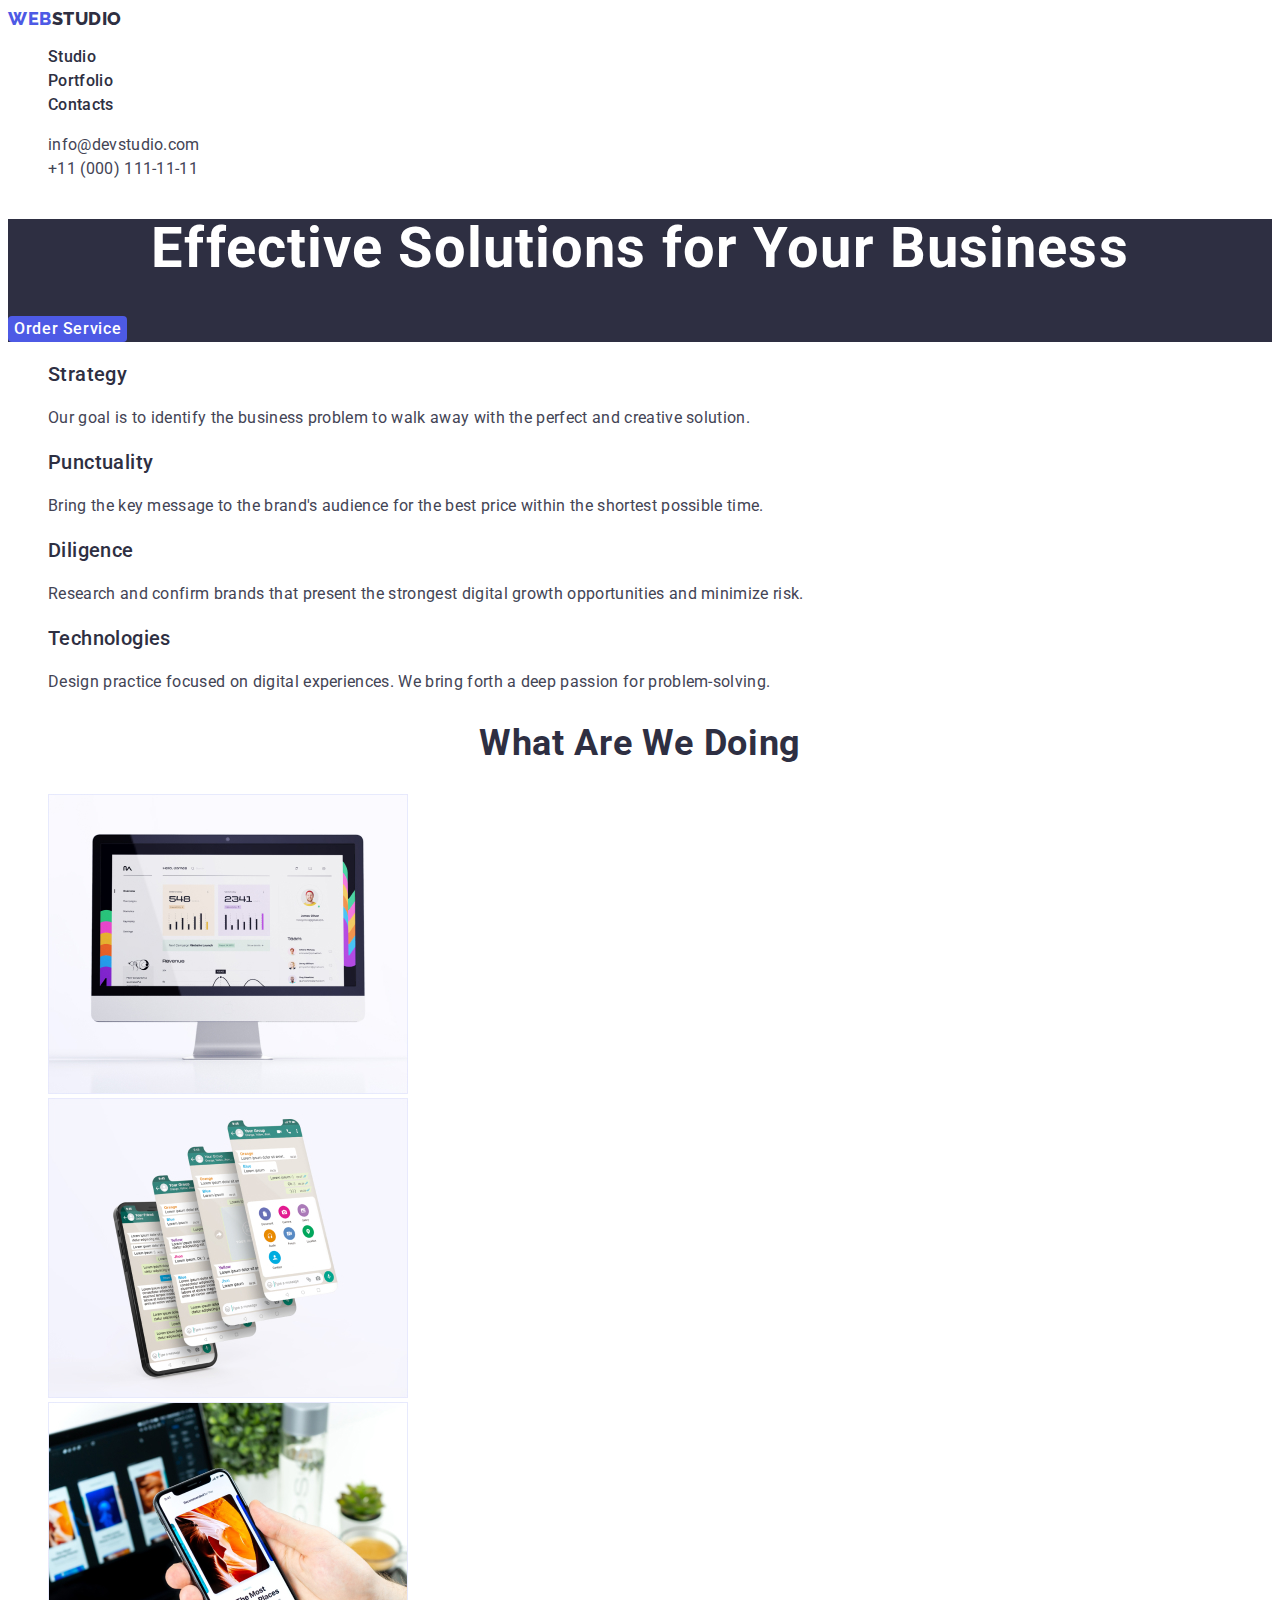
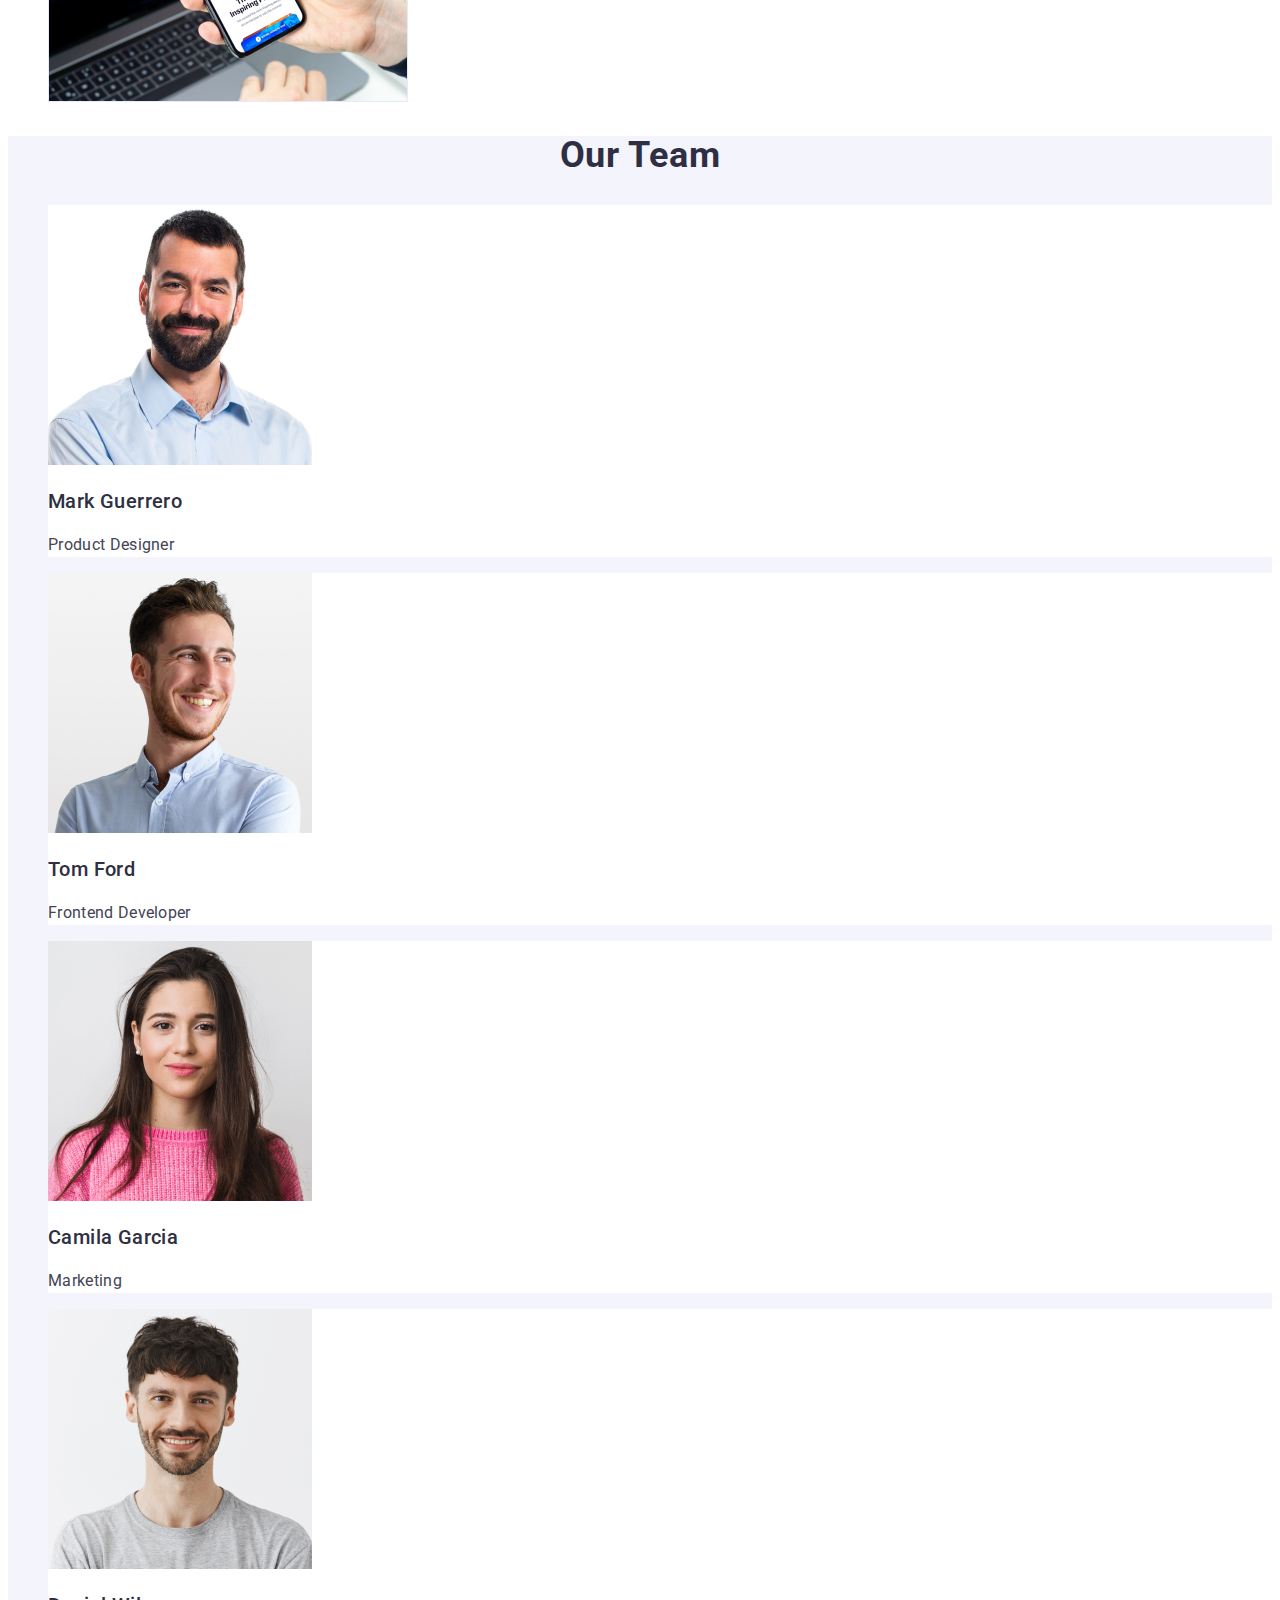
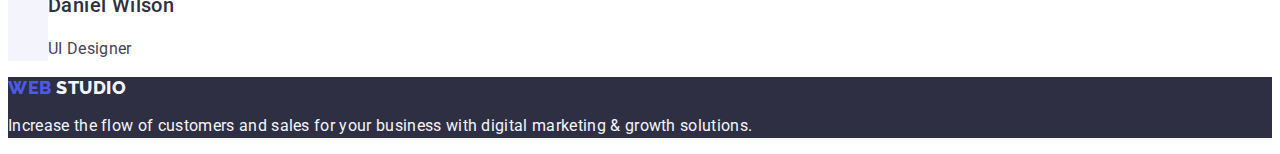
==== index.html @ 537b1a08 "Переніс файли з ДЗ2" ====
<!DOCTYPE html>
<html lang="en">
  <head>
    <meta charset="UTF-8" />
    <meta http-equiv="X-UA-Compatible" content="IE=edge" />
    <meta name="viewport" content="width=device-width, initial-scale=1.0" />
    <link rel="preconnect" href="https://fonts.googleapis.com" />
    <link rel="preconnect" href="https://fonts.gstatic.com" crossorigin />
    <link
      href="https://fonts.googleapis.com/css2?family=Raleway:wght@800&family=Roboto:wght@400;500;700&display=swap"
      rel="stylesheet"
    />
    <title>WebStudio</title>
    <link rel="stylesheet" href="./css/style.css" />
  </head>
  <body>
    <header>
      <!-- Logo -->

      <nav>
        <a class="logo link" href="./index.html"
          >Web<span class="logo-title">Studio</span></a
        >
        <!-- Menu navigation -->
        <ul class="site-nav list">
          <li><a class="link but" href="./index.html">Studio</a></li>
          <li><a class="link but" href="./portfolio.html">Portfolio</a></li>
          <li><a class="link but" href="">Contacts</a></li>
        </ul>
      </nav>
      <!-- Contacts -->
      <address class="add">
        <ul class="list">
          <li>
            <a class="link contact" href="mailto:info@devstudio.com"
              >info@devstudio.com</a
            >
          </li>
          <li>
            <a class="link contact" href="tel:+110001111111"
              >+11 (000) 111-11-11</a
            >
          </li>
        </ul>
      </address>
    </header>
    <!-- Main Content -->
    <main>
      <section class="hero">
        <h1 class="hero-title">Effective Solutions for Your Business</h1>
        <button type="button" class="button">Order Service</button>
      </section>
      <section class="section">
        <h2 hidden class="section-title">Our qualities</h2>
        <ul class="list">
          <li>
            <h3 class="section-qualities">Strategy</h3>
            <p class="section-text">
              Our goal is to identify the business problem to walk away with the
              perfect and creative solution.
            </p>
          </li>
          <li>
            <h3 class="section-qualities">Punctuality</h3>
            <p class="section-text">
              Bring the key message to the brand's audience for the best price
              within the shortest possible time.
            </p>
          </li>
          <li>
            <h3 class="section-qualities">Diligence</h3>
            <p class="section-text">
              Research and confirm brands that present the strongest digital
              growth opportunities and minimize risk.
            </p>
          </li>
          <li>
            <h3 class="section-qualities">Technologies</h3>
            <p class="section-text">
              Design practice focused on digital experiences. We bring forth a
              deep passion for problem-solving.
            </p>
          </li>
        </ul>
      </section>
      <!-- What are we doing -->
      <section class="section">
        <h2 class="section-title transform">What are we doing</h2>
        <ul class="list">
          <li>
            <img
              src="./images/work1.jpg"
              alt="program for use on a computer"
              width="360"
            />
          </li>
          <li>
            <img
              src="./images/work2.jpg"
              alt="application for use on the phone"
              width="360"
            />
          </li>
          <li>
            <img
              src="./images/work3.jpg"
              alt="program for use on a laptop"
              width="360"
            />
          </li>
        </ul>
      </section>
      <!-- Our Team -->
      <section class="section team">
        <h2 class="section-title transform">Our Team</h2>
        <ul class="list">
          <li class="list-team">
            <img src="./images/employees1.jpg" alt="employees" width="264" />
            <h3 class="section-name">Mark Guerrero</h3>
            <p class="section-text">Product Designer</p>
          </li>
          <li class="list-team">
            <img src="./images/employees2.jpg" alt="employees" width="264" />
            <h3 class="section-name">Tom Ford</h3>
            <p class="section-text">Frontend Developer</p>
          </li>
          <li class="list-team">
            <img src="./images/employees3.jpg" alt="employees" width="264" />
            <h3 class="section-name">Camila Garcia</h3>
            <p class="section-text">Marketing</p>
          </li>
          <li class="list-team">
            <img src="./images/employees4.jpg" alt="employees" width="264" />
            <h3 class="section-name">Daniel Wilson</h3>
            <p class="section-text">UI Designer</p>
          </li>
        </ul>
      </section>
    </main>
    <footer class="footer">
      <a class="logo link" href="./index.html"
        >Web
        <span class="logo-cloud">Studio</span>
      </a>
      <p class="footer-text">
        Increase the flow of customers and sales for your business with digital
        marketing & growth solutions.
      </p>
    </footer>
  </body>
</html>
---- css/style.css ----
/* Color */
:root {
  --main-background-color: #ffffff;
  --footer-beckgrond-color: #2e2f42;
  --text-footer-section-color: #f4f4fd;
  --hover-focus-color: #404bbf;
  --title-color: #2e2f42;
  --text-color: #434455;
  --hairlines-button-color: #e7e9fc;
  --blue-text-color: #4d5ae5;
}

/* font-family: 'Raleway', sans-serif;
font-family: 'Roboto', sans-serif; */
body {
  font-family: "Roboto", sans-serif;

  color: var(--text-color);
  background-color: var(--main-background-color);
  font-size: 16px;
  letter-spacing: 0.02em;
}
/* Logo */
.logo {
  font-family: "Raleway", sans-serif;
  text-transform: uppercase;
  color: var(--blue-text-color);
  font-weight: 800;
  font-size: 18px;
  line-height: 1.17;
  letter-spacing: 0.03em;
}
.logo-title {
  color: var(--title-color);
}

.link {
  text-decoration: none;
}

.list {
  list-style: none;
}
/* Menu navigation */
.site-nav .link {
  color: var(--title-color);
  text-decoration: none;

  font-weight: 500;
  font-size: 16px;
  line-height: 1.5;
}
.site-nav .link:hover,
.site-nav .link:focus {
  color: var(--hover-focus-color);
}
.but {
  color: var(--title-color);
}
/* .site-nav.list .link.but {
  color: var(--hover-focus-color);
} */
/* Contacts */
.add {
  font-style: normal;
}
.contact {
  color: var(--text-color);
  text-decoration: none;
  line-height: 1.5;
}
.list .contact:hover,
.list .contact:focus {
  color: var(--hover-focus-color);
}
/* hero section */
.hero {
  background-color: var(--footer-beckgrond-color);
}
.hero-title {
  color: var(--main-background-color);

  font-size: 56px;
  line-height: 1.07;
  text-align: center;
  letter-spacing: 0.02em;
}

.section.team {
  background-color: var(--text-footer-section-color);
}
.section-title {
  color: var(--title-color);

  font-size: 36px;
  line-height: 1.11;
  text-align: center;
  letter-spacing: 0.02em;
}
.list-team {
  background-color: var(--main-background-color);
}

.section-qualities,
.section-name {
  color: var(--title-color);

  font-weight: 500;
  font-size: 20px;
  line-height: 1.2;
  letter-spacing: 0.02em;
}

.section-text {
  color: var(--text-color);
  font-weight: 400;
  line-height: 1.5;
}

.transform {
  text-transform: capitalize;
}
/* button */
.button {
  color: var(--main-background-color);
  background-color: var(--blue-text-color);
  border: none;
  border-radius: 4px;
  cursor: pointer;

  font-family: inherit;
  font-weight: 500;
  font-size: 16px;
  line-height: 1.5;
  letter-spacing: 0.04em;
}
.hero .button:hover,
.hero .button:focus {
  background-color: var(--hover-focus-color);
}
.footer {
  background-color: var(--footer-beckgrond-color);
}
.footer-text {
  color: var(--text-footer-section-color);
  font-weight: 400;
  font-size: 16px;
  line-height: 1.5;
}
.logo-cloud {
  color: var(--text-footer-section-color);
}
/* Стилі Portfolio */
.section .work-button {
  color: var(--blue-text-color);
  background-color: var(--text-footer-section-color);
  border: 1px solid var(--hairlines-button-color);
  border-radius: 4px;
  cursor: pointer;

  font-family: inherit;
  font-weight: 500;
  font-size: 16px;
  line-height: 1.5;
  letter-spacing: 0.04em;
}

.section .work-button:hover,
.section .work-button:focus {
  color: var(--main-background-color);
  background-color: var(--hover-focus-color);
}
.work-title {
  color: var(--title-color);
  letter-spacing: 0.02em;
  font-weight: 500;
  font-size: 20px;
  line-height: 1.2;
}
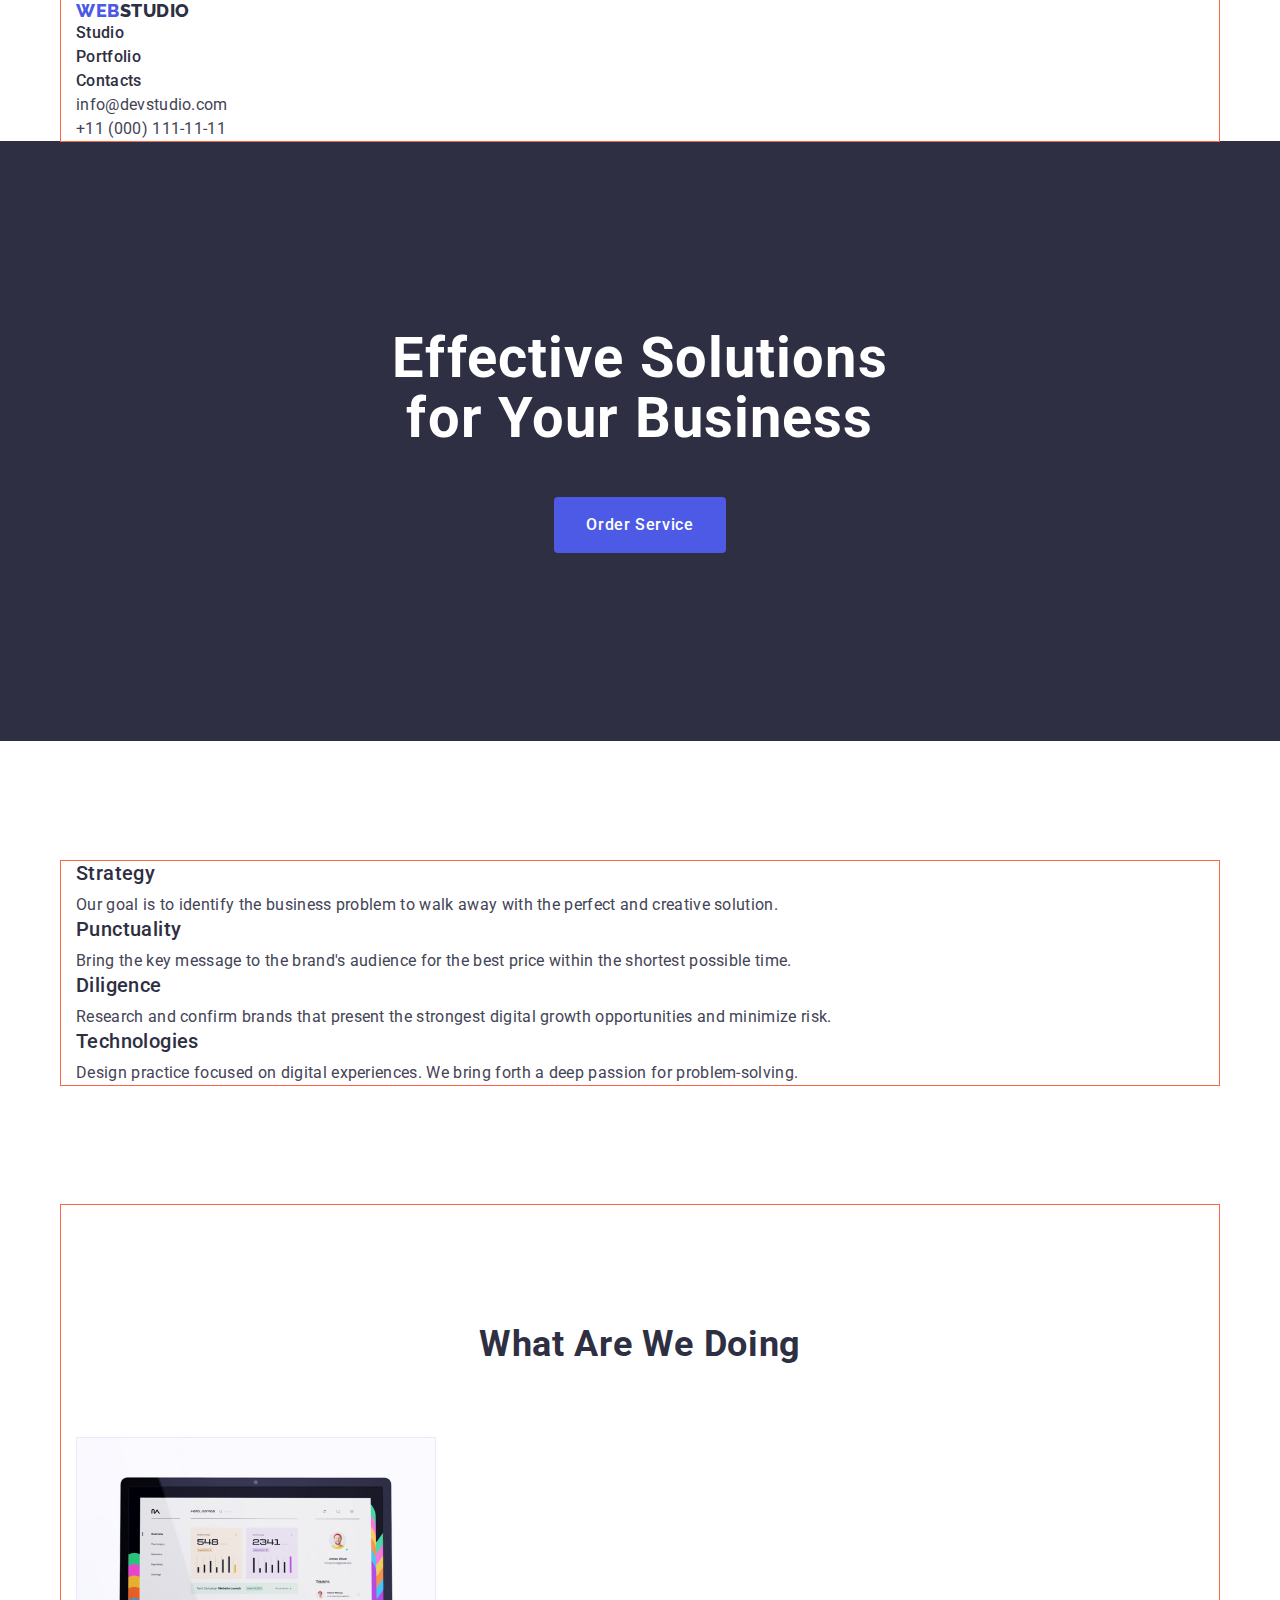
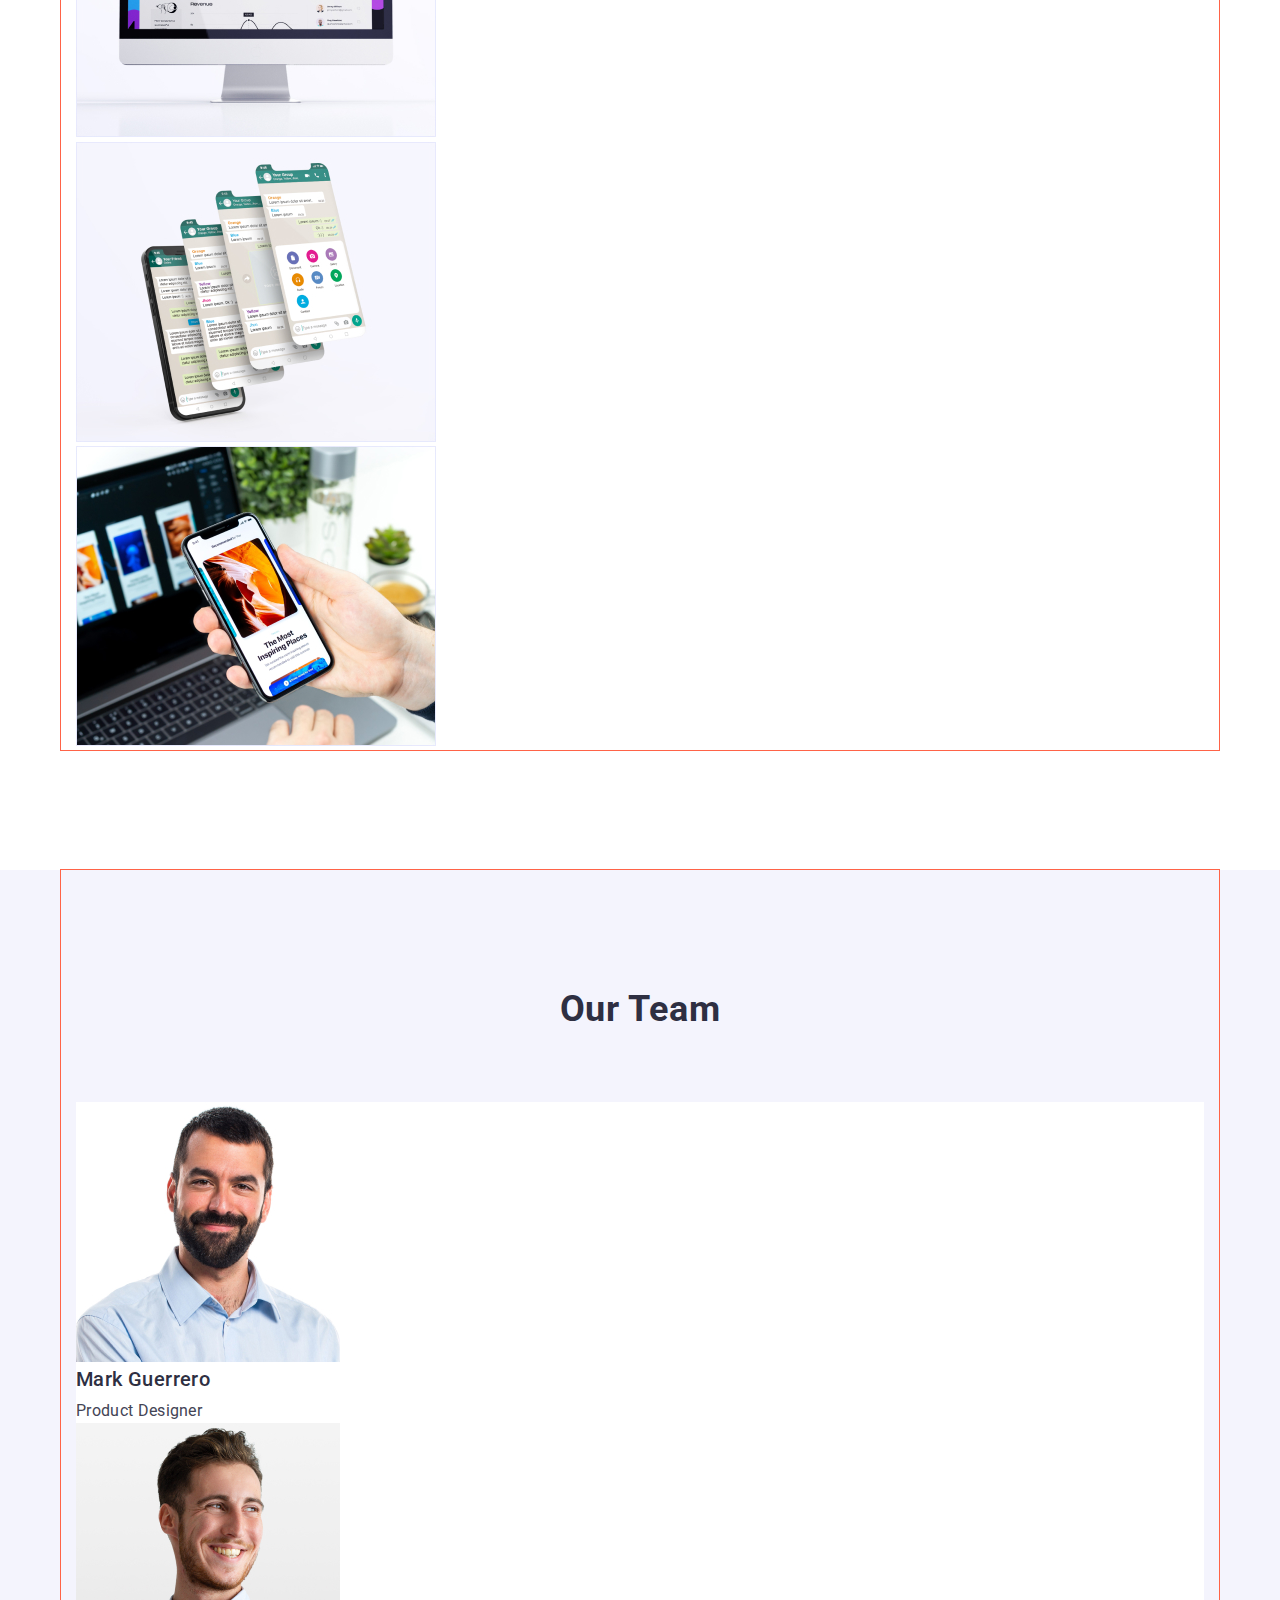
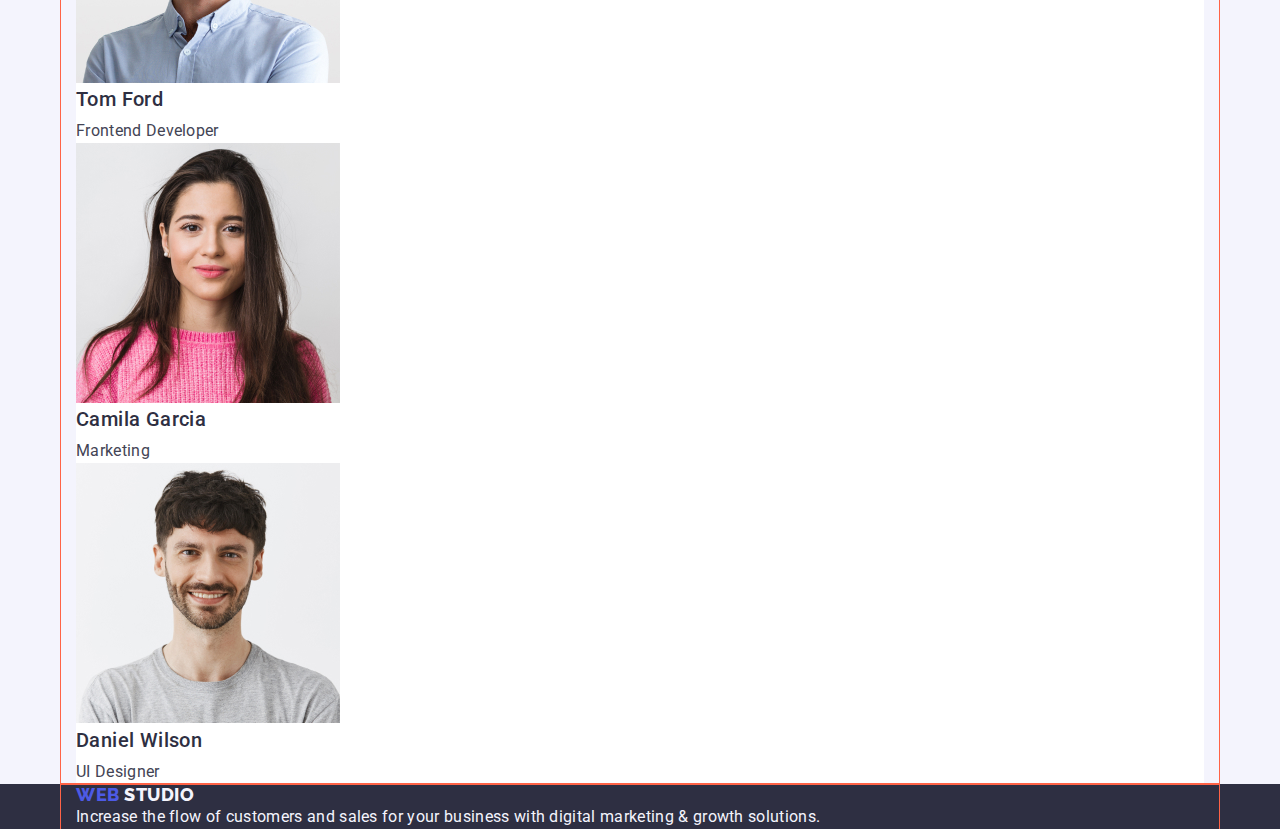
==== commit 41fd9863: "Центрував контент секцій і додав вертикальні відступи" ====
--- a/index.html
+++ b/index.html
@@ -4,45 +4,50 @@
     <meta charset="UTF-8" />
     <meta http-equiv="X-UA-Compatible" content="IE=edge" />
     <meta name="viewport" content="width=device-width, initial-scale=1.0" />
+    <title>WebStudio</title>
     <link rel="preconnect" href="https://fonts.googleapis.com" />
     <link rel="preconnect" href="https://fonts.gstatic.com" crossorigin />
     <link
       href="https://fonts.googleapis.com/css2?family=Raleway:wght@800&family=Roboto:wght@400;500;700&display=swap"
       rel="stylesheet"
     />
-    <title>WebStudio</title>
+    <link
+      rel="stylesheet"
+      href="https://cdnjs.cloudflare.com/ajax/libs/modern-normalize/1.1.0/modern-normalize.min.css"
+    />
     <link rel="stylesheet" href="./css/style.css" />
   </head>
   <body>
-    <header>
+    <header class="page-header">
       <!-- Logo -->
-
-      <nav>
-        <a class="logo link" href="./index.html"
-          >Web<span class="logo-title">Studio</span></a
-        >
-        <!-- Menu navigation -->
-        <ul class="site-nav list">
-          <li><a class="link but" href="./index.html">Studio</a></li>
-          <li><a class="link but" href="./portfolio.html">Portfolio</a></li>
-          <li><a class="link but" href="">Contacts</a></li>
-        </ul>
-      </nav>
-      <!-- Contacts -->
-      <address class="add">
-        <ul class="list">
-          <li>
-            <a class="link contact" href="mailto:info@devstudio.com"
-              >info@devstudio.com</a
-            >
-          </li>
-          <li>
-            <a class="link contact" href="tel:+110001111111"
-              >+11 (000) 111-11-11</a
-            >
-          </li>
-        </ul>
-      </address>
+      <div class="container">
+        <nav>
+          <a class="logo link" href="./index.html"
+            >Web<span class="logo-title">Studio</span></a
+          >
+          <!-- Menu navigation -->
+          <ul class="site-nav list">
+            <li><a class="link but" href="./index.html">Studio</a></li>
+            <li><a class="link but" href="./portfolio.html">Portfolio</a></li>
+            <li><a class="link but" href="">Contacts</a></li>
+          </ul>
+        </nav>
+        <!-- Contacts -->
+        <address class="add">
+          <ul class="list">
+            <li>
+              <a class="link contact" href="mailto:info@devstudio.com"
+                >info@devstudio.com</a
+              >
+            </li>
+            <li>
+              <a class="link contact" href="tel:+110001111111"
+                >+11 (000) 111-11-11</a
+              >
+            </li>
+          </ul>
+        </address>
+      </div>
     </header>
     <!-- Main Content -->
     <main>
@@ -50,102 +55,113 @@
         <h1 class="hero-title">Effective Solutions for Your Business</h1>
         <button type="button" class="button">Order Service</button>
       </section>
-      <section class="section">
-        <h2 hidden class="section-title">Our qualities</h2>
-        <ul class="list">
-          <li>
-            <h3 class="section-qualities">Strategy</h3>
-            <p class="section-text">
-              Our goal is to identify the business problem to walk away with the
-              perfect and creative solution.
-            </p>
-          </li>
-          <li>
-            <h3 class="section-qualities">Punctuality</h3>
-            <p class="section-text">
-              Bring the key message to the brand's audience for the best price
-              within the shortest possible time.
-            </p>
-          </li>
-          <li>
-            <h3 class="section-qualities">Diligence</h3>
-            <p class="section-text">
-              Research and confirm brands that present the strongest digital
-              growth opportunities and minimize risk.
-            </p>
-          </li>
-          <li>
-            <h3 class="section-qualities">Technologies</h3>
-            <p class="section-text">
-              Design practice focused on digital experiences. We bring forth a
-              deep passion for problem-solving.
-            </p>
-          </li>
-        </ul>
+
+      <!-- Our qualities -->
+      <section class="section qua">
+        <div class="container">
+          <h2 hidden class="section-title">Our qualities</h2>
+          <ul class="list">
+            <li>
+              <h3 class="section-qualities">Strategy</h3>
+              <p class="section-text">
+                Our goal is to identify the business problem to walk away with
+                the perfect and creative solution.
+              </p>
+            </li>
+            <li>
+              <h3 class="section-qualities">Punctuality</h3>
+              <p class="section-text">
+                Bring the key message to the brand's audience for the best price
+                within the shortest possible time.
+              </p>
+            </li>
+            <li>
+              <h3 class="section-qualities">Diligence</h3>
+              <p class="section-text">
+                Research and confirm brands that present the strongest digital
+                growth opportunities and minimize risk.
+              </p>
+            </li>
+            <li>
+              <h3 class="section-qualities">Technologies</h3>
+              <p class="section-text">
+                Design practice focused on digital experiences. We bring forth a
+                deep passion for problem-solving.
+              </p>
+            </li>
+          </ul>
+        </div>
       </section>
+
       <!-- What are we doing -->
-      <section class="section">
-        <h2 class="section-title transform">What are we doing</h2>
-        <ul class="list">
-          <li>
-            <img
-              src="./images/work1.jpg"
-              alt="program for use on a computer"
-              width="360"
-            />
-          </li>
-          <li>
-            <img
-              src="./images/work2.jpg"
-              alt="application for use on the phone"
-              width="360"
-            />
-          </li>
-          <li>
-            <img
-              src="./images/work3.jpg"
-              alt="program for use on a laptop"
-              width="360"
-            />
-          </li>
-        </ul>
+      <section class="section doing">
+        <div class="container">
+          <h2 class="section-title transform">What are we doing</h2>
+          <ul class="list">
+            <li>
+              <img
+                src="./images/work1.jpg"
+                alt="program for use on a computer"
+                width="360"
+              />
+            </li>
+            <li>
+              <img
+                src="./images/work2.jpg"
+                alt="application for use on the phone"
+                width="360"
+              />
+            </li>
+            <li>
+              <img
+                src="./images/work3.jpg"
+                alt="program for use on a laptop"
+                width="360"
+              />
+            </li>
+          </ul>
+        </div>
       </section>
       <!-- Our Team -->
       <section class="section team">
-        <h2 class="section-title transform">Our Team</h2>
-        <ul class="list">
-          <li class="list-team">
-            <img src="./images/employees1.jpg" alt="employees" width="264" />
-            <h3 class="section-name">Mark Guerrero</h3>
-            <p class="section-text">Product Designer</p>
-          </li>
-          <li class="list-team">
-            <img src="./images/employees2.jpg" alt="employees" width="264" />
-            <h3 class="section-name">Tom Ford</h3>
-            <p class="section-text">Frontend Developer</p>
-          </li>
-          <li class="list-team">
-            <img src="./images/employees3.jpg" alt="employees" width="264" />
-            <h3 class="section-name">Camila Garcia</h3>
-            <p class="section-text">Marketing</p>
-          </li>
-          <li class="list-team">
-            <img src="./images/employees4.jpg" alt="employees" width="264" />
-            <h3 class="section-name">Daniel Wilson</h3>
-            <p class="section-text">UI Designer</p>
-          </li>
-        </ul>
+        <div class="container">
+          <h2 class="section-title transform">Our Team</h2>
+          <ul class="list">
+            <li class="list-team">
+              <img src="./images/employees1.jpg" alt="employees" width="264" />
+              <h3 class="section-name">Mark Guerrero</h3>
+              <p class="section-text">Product Designer</p>
+            </li>
+            <li class="list-team">
+              <img src="./images/employees2.jpg" alt="employees" width="264" />
+              <h3 class="section-name">Tom Ford</h3>
+              <p class="section-text">Frontend Developer</p>
+            </li>
+            <li class="list-team">
+              <img src="./images/employees3.jpg" alt="employees" width="264" />
+              <h3 class="section-name">Camila Garcia</h3>
+              <p class="section-text">Marketing</p>
+            </li>
+            <li class="list-team">
+              <img src="./images/employees4.jpg" alt="employees" width="264" />
+              <h3 class="section-name">Daniel Wilson</h3>
+              <p class="section-text">UI Designer</p>
+            </li>
+          </ul>
+        </div>
       </section>
     </main>
     <footer class="footer">
-      <a class="logo link" href="./index.html"
-        >Web
-        <span class="logo-cloud">Studio</span>
-      </a>
-      <p class="footer-text">
-        Increase the flow of customers and sales for your business with digital
-        marketing & growth solutions.
-      </p>
+      <div class="container">
+        <a class="logo link" href="./index.html"
+          >Web
+          <span class="logo-cloud">Studio</span>
+        </a>
+        <p class="footer-text">
+          Increase the flow of customers and sales for your business with
+          digital marketing & growth solutions.
+        </p>
+      </div>
     </footer>
   </body>
 </html>
--- a/css/style.css
+++ b/css/style.css
@@ -10,6 +10,18 @@
   --blue-text-color: #4d5ae5;
 }
 
+h1,
+h2,
+h3,
+h4,
+h5,
+h6,
+ul,
+p {
+  margin: 0;
+  padding: 0;
+}
+
 /* font-family: 'Raleway', sans-serif;
 font-family: 'Roboto', sans-serif; */
 body {
@@ -20,6 +32,14 @@
   font-size: 16px;
   letter-spacing: 0.02em;
 }
+
+.container {
+  width: 1158px;
+  margin: 0 auto;
+  outline: 1px solid tomato;
+  padding: 0 15px;
+}
+
 /* Logo */
 .logo {
   font-family: "Raleway", sans-serif;
@@ -41,6 +61,11 @@
 .list {
   list-style: none;
 }
+/* Page header */
+.page-header {
+  background-color: var(--main-background-color);
+}
+
 /* Menu navigation */
 .site-nav .link {
   color: var(--title-color);
@@ -76,14 +101,23 @@
 /* hero section */
 .hero {
   background-color: var(--footer-beckgrond-color);
+  text-align: center;
+  margin-bottom: 120px;
+  padding-top: 188px;
+  padding-bottom: 188px;
 }
 .hero-title {
   color: var(--main-background-color);
 
   font-size: 56px;
   line-height: 1.07;
-  text-align: center;
-  letter-spacing: 0.02em;
+
+  letter-spacing: 0.02em;
+
+  margin-bottom: 48px;
+  margin-left: auto;
+  margin-right: auto;
+  width: 496px;
 }
 
 .section.team {
@@ -96,6 +130,8 @@
   line-height: 1.11;
   text-align: center;
   letter-spacing: 0.02em;
+
+  margin-bottom: 72px;
 }
 .list-team {
   background-color: var(--main-background-color);
@@ -109,8 +145,20 @@
   font-size: 20px;
   line-height: 1.2;
   letter-spacing: 0.02em;
-}
-
+
+  margin-bottom: 8px;
+}
+.section.qua {
+  /* padding-top: 120px;
+  padding-bottom: 120px; */
+  margin-bottom: 120px;
+}
+.section.doing {
+  margin-bottom: 120px;
+}
+.section-title.transform {
+  padding-top: 120px;
+}
 .section-text {
   color: var(--text-color);
   font-weight: 400;
@@ -127,6 +175,8 @@
   border: none;
   border-radius: 4px;
   cursor: pointer;
+  padding: 16px 32px;
+  display: inline-block;
 
   font-family: inherit;
   font-weight: 500;
@@ -157,6 +207,7 @@
   border: 1px solid var(--hairlines-button-color);
   border-radius: 4px;
   cursor: pointer;
+  padding: 12px 24px;
 
   font-family: inherit;
   font-weight: 500;
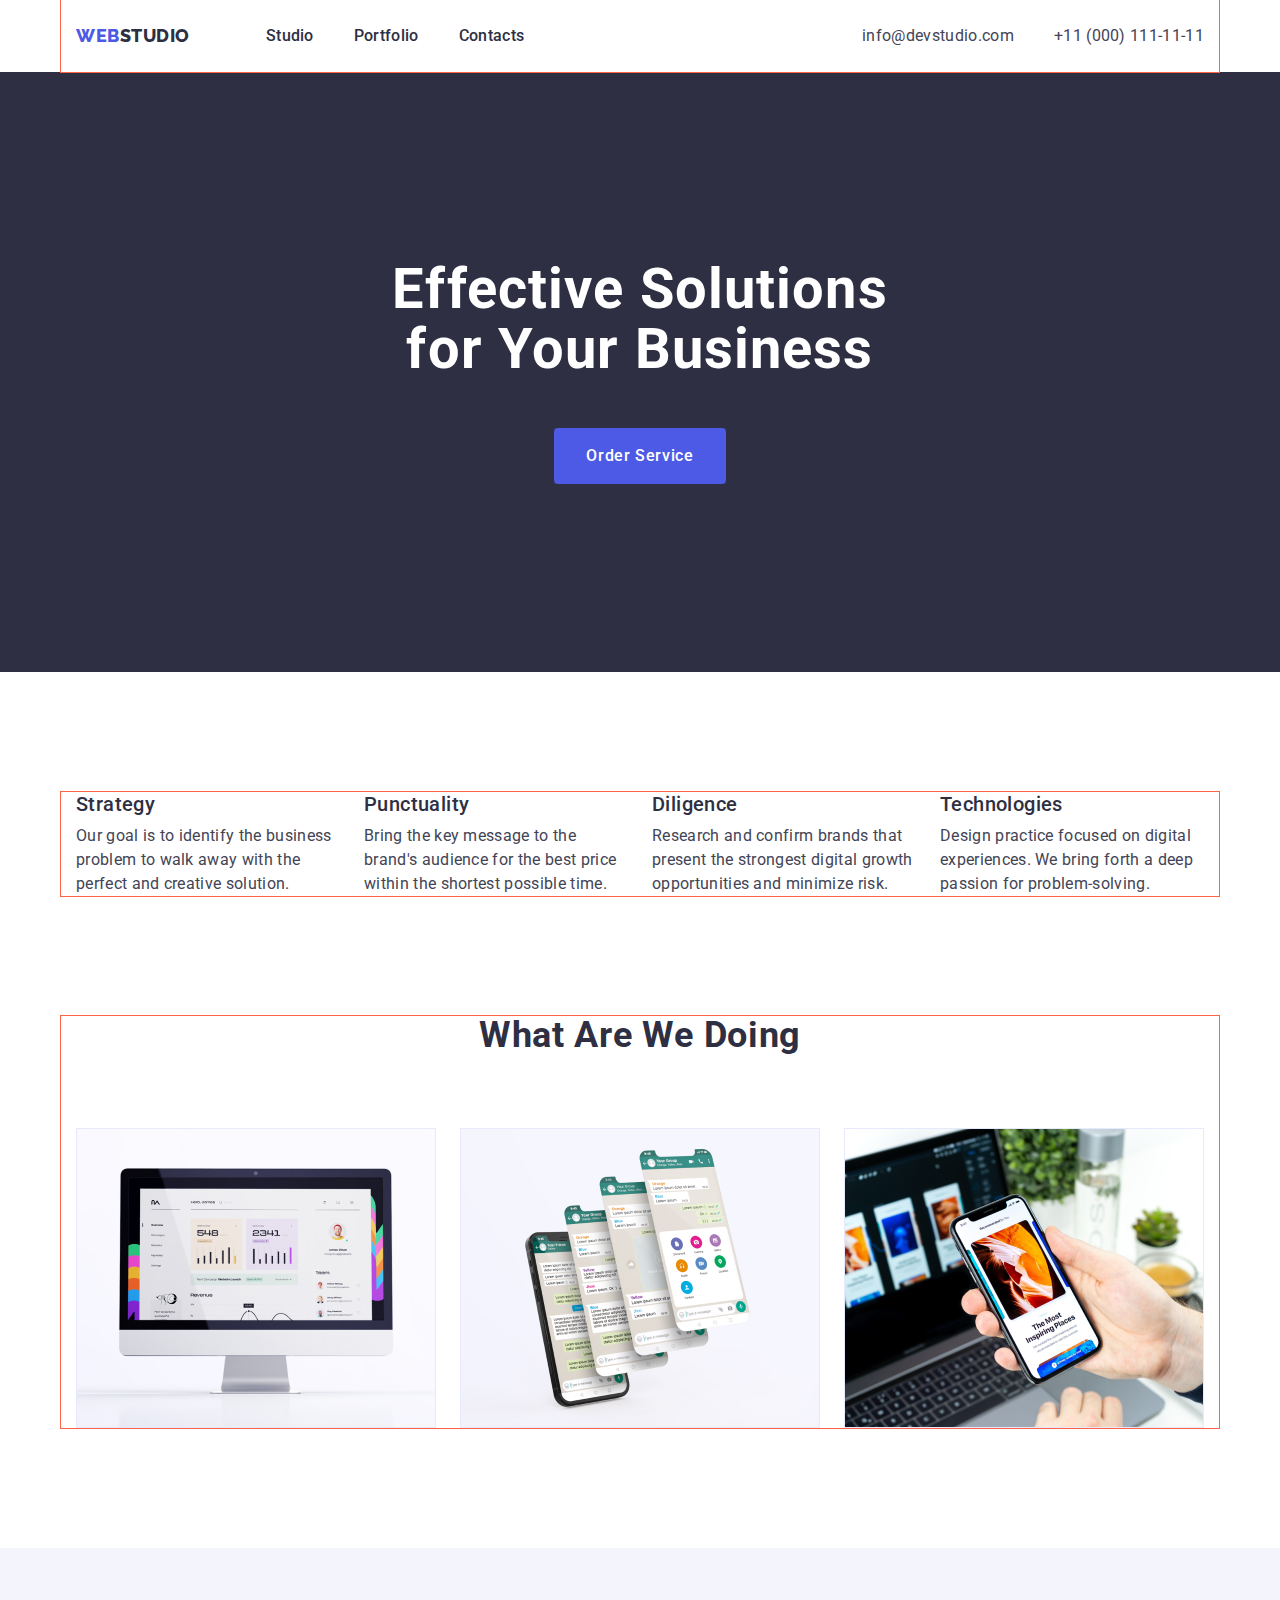
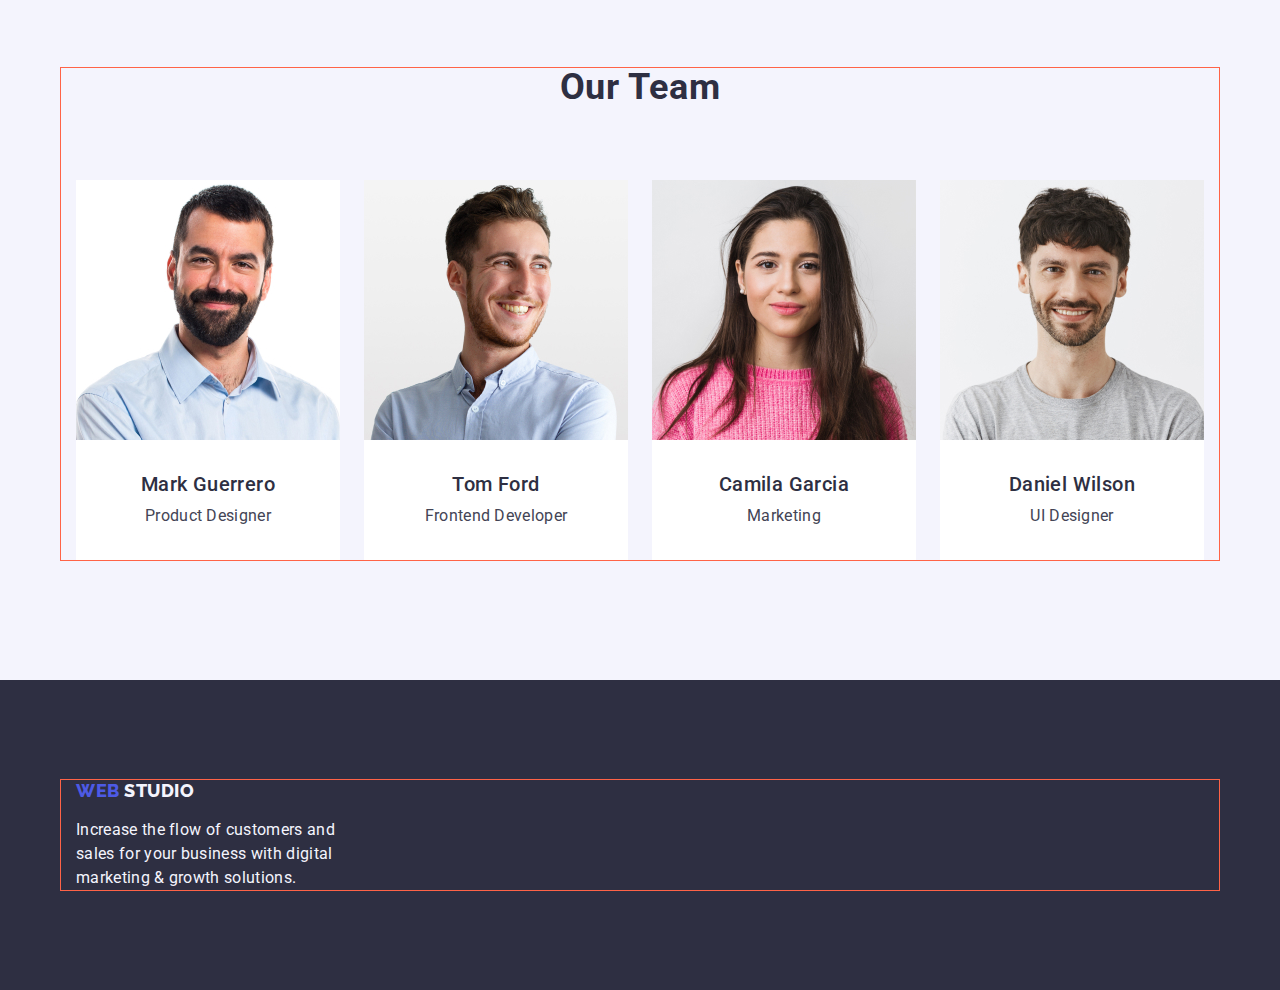
==== commit a2899b7d: "Модуль3 вебінар 6 FlexBox Index.html" ====
--- a/index.html
+++ b/index.html
@@ -20,27 +20,31 @@
   <body>
     <header class="page-header">
       <!-- Logo -->
-      <div class="container">
-        <nav>
+      <div class="container main-nav">
+        <nav class="main-nav">
           <a class="logo link" href="./index.html"
             >Web<span class="logo-title">Studio</span></a
           >
           <!-- Menu navigation -->
           <ul class="site-nav list">
-            <li><a class="link but" href="./index.html">Studio</a></li>
-            <li><a class="link but" href="./portfolio.html">Portfolio</a></li>
-            <li><a class="link but" href="">Contacts</a></li>
+            <li class="item">
+              <a class="link but" href="./index.html">Studio</a>
+            </li>
+            <li class="item">
+              <a class="link but" href="./portfolio.html">Portfolio</a>
+            </li>
+            <li class="item"><a class="link but" href="">Contacts</a></li>
           </ul>
         </nav>
         <!-- Contacts -->
         <address class="add">
-          <ul class="list">
-            <li>
+          <ul class="list contact-list">
+            <li class="item">
               <a class="link contact" href="mailto:info@devstudio.com"
                 >info@devstudio.com</a
               >
             </li>
-            <li>
+            <li class="item">
               <a class="link contact" href="tel:+110001111111"
                 >+11 (000) 111-11-11</a
               >
@@ -60,29 +64,29 @@
       <section class="section qua">
         <div class="container">
           <h2 hidden class="section-title">Our qualities</h2>
-          <ul class="list">
-            <li>
+          <ul class="list qua">
+            <li class="item">
               <h3 class="section-qualities">Strategy</h3>
               <p class="section-text">
                 Our goal is to identify the business problem to walk away with
                 the perfect and creative solution.
               </p>
             </li>
-            <li>
+            <li class="item">
               <h3 class="section-qualities">Punctuality</h3>
               <p class="section-text">
                 Bring the key message to the brand's audience for the best price
                 within the shortest possible time.
               </p>
             </li>
-            <li>
+            <li class="item">
               <h3 class="section-qualities">Diligence</h3>
               <p class="section-text">
                 Research and confirm brands that present the strongest digital
                 growth opportunities and minimize risk.
               </p>
             </li>
-            <li>
+            <li class="item">
               <h3 class="section-qualities">Technologies</h3>
               <p class="section-text">
                 Design practice focused on digital experiences. We bring forth a
@@ -97,22 +101,22 @@
       <section class="section doing">
         <div class="container">
           <h2 class="section-title transform">What are we doing</h2>
-          <ul class="list">
-            <li>
+          <ul class="list doing">
+            <li class="item">
               <img
                 src="./images/work1.jpg"
                 alt="program for use on a computer"
                 width="360"
               />
             </li>
-            <li>
+            <li class="item">
               <img
                 src="./images/work2.jpg"
                 alt="application for use on the phone"
                 width="360"
               />
             </li>
-            <li>
+            <li class="item">
               <img
                 src="./images/work3.jpg"
                 alt="program for use on a laptop"
@@ -126,26 +130,34 @@
       <section class="section team">
         <div class="container">
           <h2 class="section-title transform">Our Team</h2>
-          <ul class="list">
-            <li class="list-team">
+          <ul class="list team">
+            <li class="item">
               <img src="./images/employees1.jpg" alt="employees" width="264" />
-              <h3 class="section-name">Mark Guerrero</h3>
-              <p class="section-text">Product Designer</p>
+              <div class="team-container">
+                <h3 class="section-name">Mark Guerrero</h3>
+                <p class="section-text">Product Designer</p>
+              </div>
             </li>
-            <li class="list-team">
+            <li class="item">
               <img src="./images/employees2.jpg" alt="employees" width="264" />
-              <h3 class="section-name">Tom Ford</h3>
-              <p class="section-text">Frontend Developer</p>
+              <div class="team-container">
+                <h3 class="section-name">Tom Ford</h3>
+                <p class="section-text">Frontend Developer</p>
+              </div>
             </li>
-            <li class="list-team">
+            <li class="item">
               <img src="./images/employees3.jpg" alt="employees" width="264" />
-              <h3 class="section-name">Camila Garcia</h3>
-              <p class="section-text">Marketing</p>
+              <div class="team-container">
+                <h3 class="section-name">Camila Garcia</h3>
+                <p class="section-text">Marketing</p>
+              </div>
             </li>
-            <li class="list-team">
+            <li class="item">
               <img src="./images/employees4.jpg" alt="employees" width="264" />
-              <h3 class="section-name">Daniel Wilson</h3>
-              <p class="section-text">UI Designer</p>
+              <div class="team-container">
+                <h3 class="section-name">Daniel Wilson</h3>
+                <p class="section-text">UI Designer</p>
+              </div>
             </li>
           </ul>
         </div>
--- a/css/style.css
+++ b/css/style.css
@@ -10,6 +10,7 @@
   --blue-text-color: #4d5ae5;
 }
 
+/* Утіліти */
 h1,
 h2,
 h3,
@@ -22,8 +23,18 @@
   padding: 0;
 }
 
-/* font-family: 'Raleway', sans-serif;
-font-family: 'Roboto', sans-serif; */
+img {
+  display: block;
+}
+
+.list {
+  list-style: none;
+}
+
+.transform {
+  text-transform: capitalize;
+}
+
 body {
   font-family: "Roboto", sans-serif;
 
@@ -32,12 +43,19 @@
   font-size: 16px;
   letter-spacing: 0.02em;
 }
-
+/* параметри контейнера */
 .container {
   width: 1158px;
   margin: 0 auto;
   outline: 1px solid tomato;
   padding: 0 15px;
+}
+
+/* Хедер */
+.main-nav {
+  display: flex;
+  align-items: center;
+  margin-right: auto;
 }
 
 /* Logo */
@@ -58,9 +76,6 @@
   text-decoration: none;
 }
 
-.list {
-  list-style: none;
-}
 /* Page header */
 .page-header {
   background-color: var(--main-background-color);
@@ -68,13 +83,25 @@
 
 /* Menu navigation */
 .site-nav .link {
+  display: block;
+  padding-top: 24px;
+  padding-bottom: 24px;
+
   color: var(--title-color);
   text-decoration: none;
-
-  font-weight: 500;
-  font-size: 16px;
-  line-height: 1.5;
-}
+  font-weight: 500;
+  font-size: 16px;
+  line-height: 1.5;
+}
+.site-nav {
+  display: flex;
+  align-items: center;
+  margin-left: 76px;
+}
+.site-nav .item + .item {
+  margin-left: 40px;
+}
+
 .site-nav .link:hover,
 .site-nav .link:focus {
   color: var(--hover-focus-color);
@@ -82,12 +109,16 @@
 .but {
   color: var(--title-color);
 }
-/* .site-nav.list .link.but {
-  color: var(--hover-focus-color);
-} */
+
 /* Contacts */
+.list .item + .item {
+  margin-left: 40px;
+}
 .add {
   font-style: normal;
+}
+.list.contact-list {
+  display: flex;
 }
 .contact {
   color: var(--text-color);
@@ -102,7 +133,7 @@
 .hero {
   background-color: var(--footer-beckgrond-color);
   text-align: center;
-  margin-bottom: 120px;
+
   padding-top: 188px;
   padding-bottom: 188px;
 }
@@ -120,63 +151,16 @@
   width: 496px;
 }
 
-.section.team {
-  background-color: var(--text-footer-section-color);
-}
-.section-title {
-  color: var(--title-color);
-
-  font-size: 36px;
-  line-height: 1.11;
-  text-align: center;
-  letter-spacing: 0.02em;
-
-  margin-bottom: 72px;
-}
-.list-team {
-  background-color: var(--main-background-color);
-}
-
-.section-qualities,
-.section-name {
-  color: var(--title-color);
-
-  font-weight: 500;
-  font-size: 20px;
-  line-height: 1.2;
-  letter-spacing: 0.02em;
-
-  margin-bottom: 8px;
-}
-.section.qua {
-  /* padding-top: 120px;
-  padding-bottom: 120px; */
-  margin-bottom: 120px;
-}
-.section.doing {
-  margin-bottom: 120px;
-}
-.section-title.transform {
-  padding-top: 120px;
-}
-.section-text {
-  color: var(--text-color);
-  font-weight: 400;
-  line-height: 1.5;
-}
-
-.transform {
-  text-transform: capitalize;
-}
 /* button */
 .button {
+  display: inline-block;
+  padding: 16px 32px;
+
   color: var(--main-background-color);
   background-color: var(--blue-text-color);
   border: none;
   border-radius: 4px;
   cursor: pointer;
-  padding: 16px 32px;
-  display: inline-block;
 
   font-family: inherit;
   font-weight: 500;
@@ -188,17 +172,111 @@
 .hero .button:focus {
   background-color: var(--hover-focus-color);
 }
+
+/* Our qualities section */
+
+.section.qua {
+  padding-top: 120px;
+}
+.section-title {
+  color: var(--title-color);
+
+  font-size: 36px;
+  line-height: 1.11;
+  text-align: center;
+  letter-spacing: 0.02em;
+
+  margin-bottom: 72px;
+}
+.section-text {
+  color: var(--text-color);
+  font-weight: 400;
+  line-height: 1.5;
+}
+
+.list.qua {
+  display: flex;
+  gap: 24px;
+}
+
+.list.qua .item {
+  width: 264px;
+  margin: 0;
+}
+/* What are we doing */
+.section.doing {
+  padding-top: 120px;
+  padding-bottom: 120px;
+}
+.list.doing {
+  display: flex;
+  gap: 24px;
+}
+.list.doing .item {
+  margin: 0;
+  width: calc((100% - 48px) / 3);
+}
+
+/* Our Team section */
+.section.team {
+  background-color: var(--text-footer-section-color);
+  padding-bottom: 120px;
+  padding-top: 120px;
+}
+
+/* .list-item {
+  background-color: var(--main-background-color);
+} */
+
+.section-qualities,
+.section-name {
+  color: var(--title-color);
+
+  font-weight: 500;
+  font-size: 20px;
+  line-height: 1.2;
+  letter-spacing: 0.02em;
+
+  margin-bottom: 8px;
+}
+
+.team-container {
+  padding-top: 32px;
+  padding-bottom: 32px;
+  padding-left: 16px;
+  padding-right: 16px;
+  text-align: center;
+}
+
+.list.team {
+  display: flex;
+  gap: 24px;
+}
+.list.team .item {
+  width: 264px;
+  margin: 0;
+  background-color: var(--main-background-color);
+  width: calc((100% - 72px) / 4);
+}
+/* footer */
 .footer {
   background-color: var(--footer-beckgrond-color);
+  padding-top: 100px;
+  padding-bottom: 100px;
 }
 .footer-text {
   color: var(--text-footer-section-color);
   font-weight: 400;
   font-size: 16px;
   line-height: 1.5;
+  width: 264px;
 }
 .logo-cloud {
   color: var(--text-footer-section-color);
+}
+footer .logo.link {
+  display: inline-block;
+  margin-bottom: 17.5px;
 }
 /* Стилі Portfolio */
 .section .work-button {
@@ -228,3 +306,11 @@
   font-size: 20px;
   line-height: 1.2;
 }
+
+.list.btn {
+  padding-top: 96px;
+  margin-bottom: 72px;
+}
+.section.portfolio {
+  padding-bottom: 120px;
+}
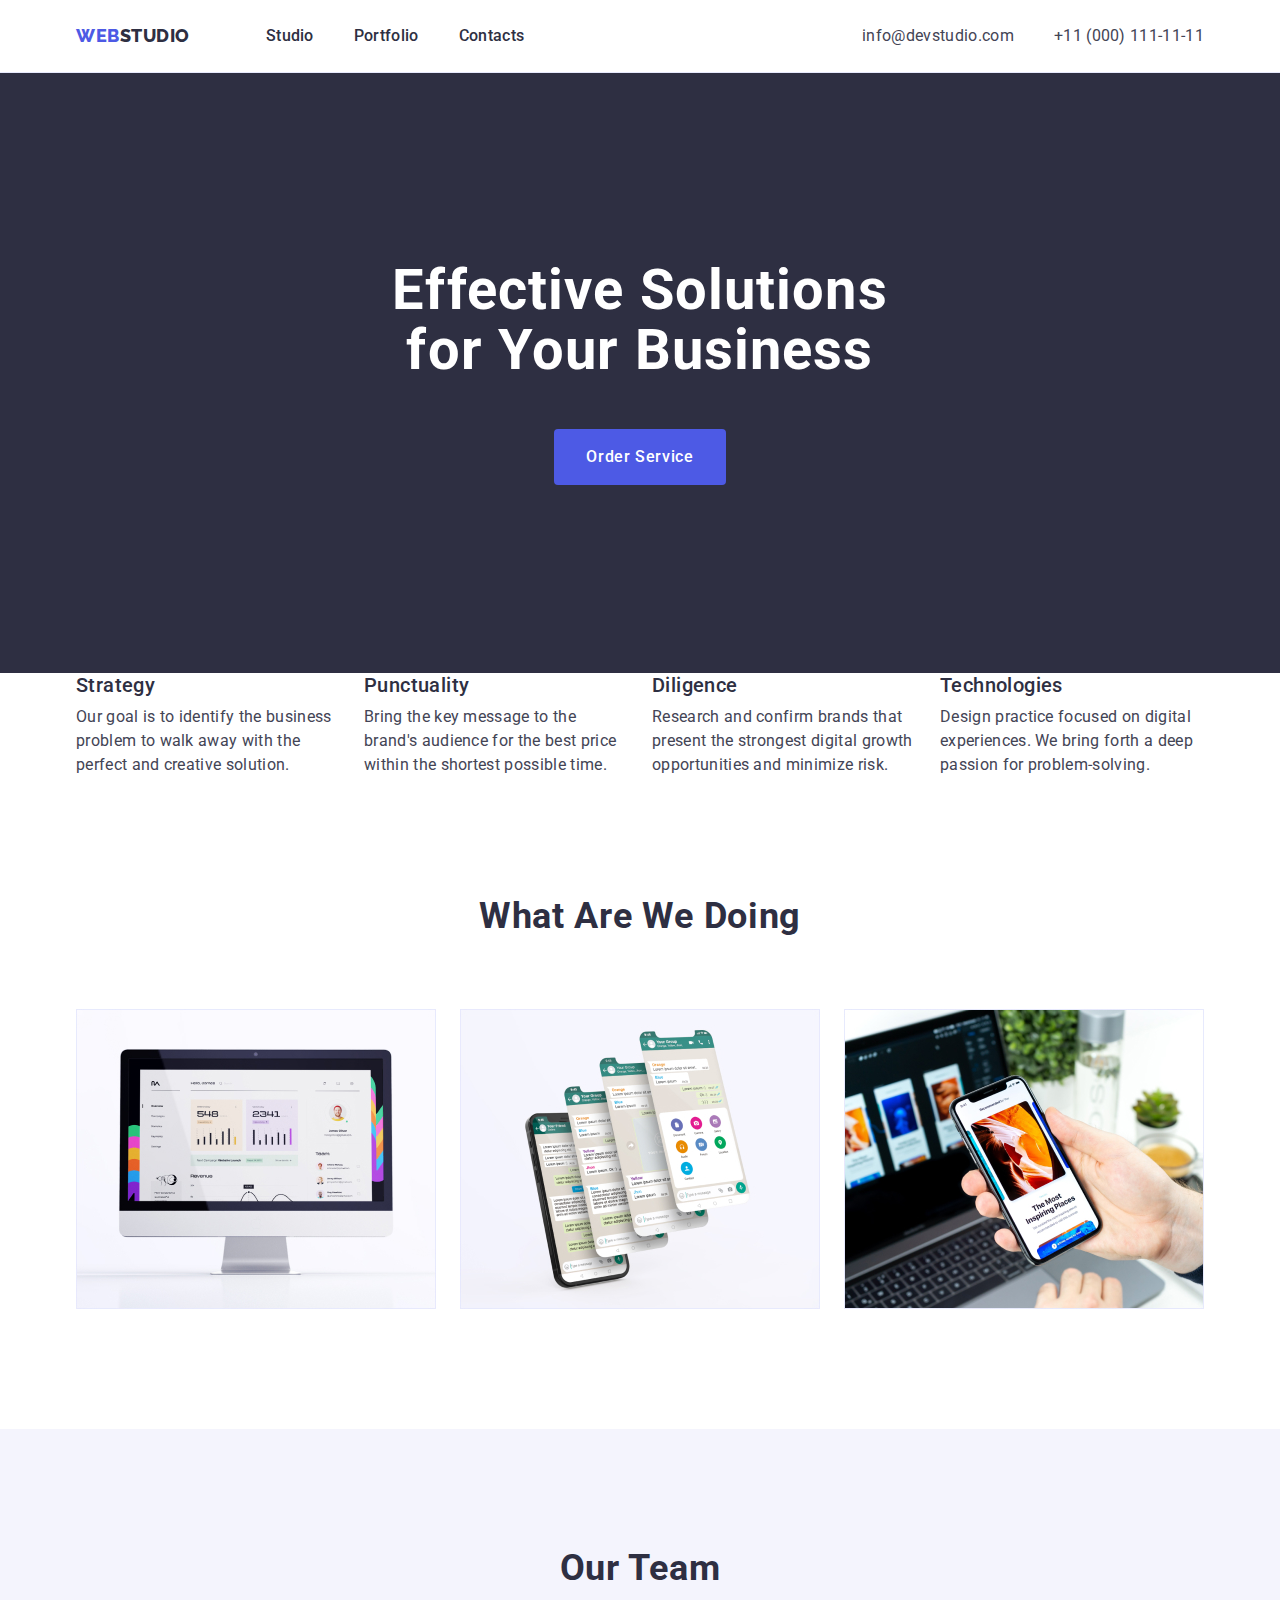
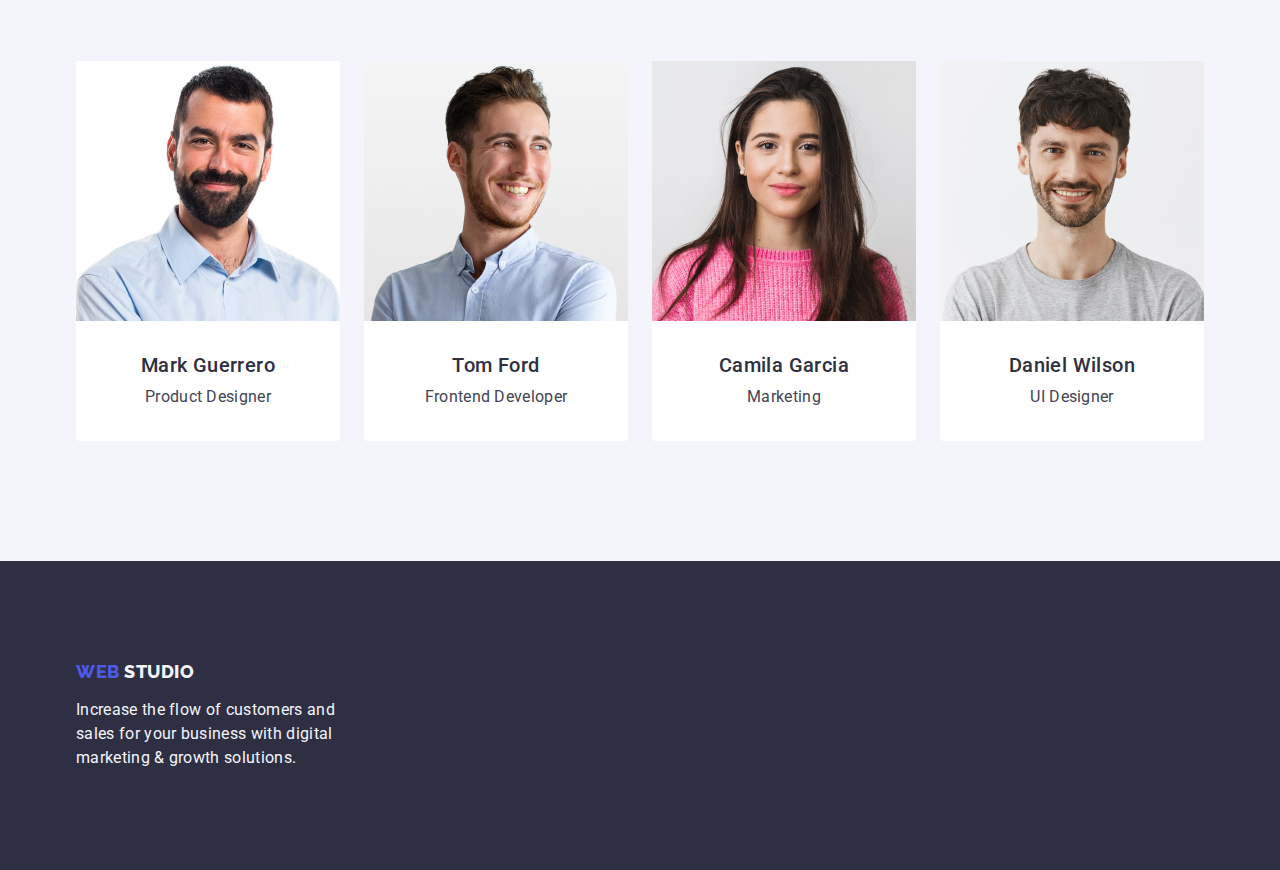
==== commit 724af0bb: "ДЗ 3 виправляю помилкu 2" ====
--- a/index.html
+++ b/index.html
@@ -56,8 +56,10 @@
     <!-- Main Content -->
     <main>
       <section class="hero">
-        <h1 class="hero-title">Effective Solutions for Your Business</h1>
-        <button type="button" class="button">Order Service</button>
+        <div class="container">
+          <h1 class="hero-title">Effective Solutions for Your Business</h1>
+          <button type="button" class="button">Order Service</button>
+        </div>
       </section>
 
       <!-- Our qualities -->
@@ -131,28 +133,28 @@
         <div class="container">
           <h2 class="section-title transform">Our Team</h2>
           <ul class="list team">
-            <li class="item">
+            <li class="item border">
               <img src="./images/employees1.jpg" alt="employees" width="264" />
               <div class="team-container">
                 <h3 class="section-name">Mark Guerrero</h3>
                 <p class="section-text">Product Designer</p>
               </div>
             </li>
-            <li class="item">
+            <li class="item border">
               <img src="./images/employees2.jpg" alt="employees" width="264" />
               <div class="team-container">
                 <h3 class="section-name">Tom Ford</h3>
                 <p class="section-text">Frontend Developer</p>
               </div>
             </li>
-            <li class="item">
+            <li class="item border">
               <img src="./images/employees3.jpg" alt="employees" width="264" />
               <div class="team-container">
                 <h3 class="section-name">Camila Garcia</h3>
                 <p class="section-text">Marketing</p>
               </div>
             </li>
-            <li class="item">
+            <li class="item border">
               <img src="./images/employees4.jpg" alt="employees" width="264" />
               <div class="team-container">
                 <h3 class="section-name">Daniel Wilson</h3>
--- a/css/style.css
+++ b/css/style.css
@@ -47,7 +47,7 @@
 .container {
   width: 1158px;
   margin: 0 auto;
-  outline: 1px solid tomato;
+  /* outline: 1px solid tomato; */
   padding: 0 15px;
 }
 
@@ -67,6 +67,7 @@
   font-size: 18px;
   line-height: 1.17;
   letter-spacing: 0.03em;
+  margin-right: 76px;
 }
 .logo-title {
   color: var(--title-color);
@@ -79,6 +80,7 @@
 /* Page header */
 .page-header {
   background-color: var(--main-background-color);
+  border-bottom: 1px solid var(--hairlines-button-color);
 }
 
 /* Menu navigation */
@@ -96,12 +98,8 @@
 .site-nav {
   display: flex;
   align-items: center;
-  margin-left: 76px;
-}
-.site-nav .item + .item {
-  margin-left: 40px;
-}
-
+  gap: 40px;
+}
 .site-nav .link:hover,
 .site-nav .link:focus {
   color: var(--hover-focus-color);
@@ -109,16 +107,14 @@
 .but {
   color: var(--title-color);
 }
-
 /* Contacts */
-.list .item + .item {
-  margin-left: 40px;
-}
 .add {
   font-style: normal;
 }
 .list.contact-list {
   display: flex;
+  gap: 40px;
+  padding: 24px 0;
 }
 .contact {
   color: var(--text-color);
@@ -148,13 +144,15 @@
   margin-bottom: 48px;
   margin-left: auto;
   margin-right: auto;
-  width: 496px;
-}
-
+  max-width: 496px;
+}
 /* button */
 .button {
-  display: inline-block;
+  display: block;
+  min-width: 169px;
+  height: 56px;
   padding: 16px 32px;
+  margin: auto;
 
   color: var(--main-background-color);
   background-color: var(--blue-text-color);
@@ -176,7 +174,7 @@
 /* Our qualities section */
 
 .section.qua {
-  padding-top: 120px;
+  padding-top: 120px 0;
 }
 .section-title {
   color: var(--title-color);
@@ -218,15 +216,14 @@
 }
 
 /* Our Team section */
+.border {
+  border-radius: 0 0 4px 4px;
+}
 .section.team {
   background-color: var(--text-footer-section-color);
   padding-bottom: 120px;
   padding-top: 120px;
 }
-
-/* .list-item {
-  background-color: var(--main-background-color);
-} */
 
 .section-qualities,
 .section-name {
@@ -276,7 +273,7 @@
 }
 footer .logo.link {
   display: inline-block;
-  margin-bottom: 17.5px;
+  margin-bottom: 16px;
 }
 /* Стилі Portfolio */
 .section .work-button {
@@ -286,6 +283,8 @@
   border-radius: 4px;
   cursor: pointer;
   padding: 12px 24px;
+  box-shadow: 0px 3px 1px rgba(0, 0, 0, 0.1), 0px 2px 1px rgba(0, 0, 0, 0.08),
+    0px 2px 2px rgba(0, 0, 0, 0.12);
 
   font-family: inherit;
   font-weight: 500;
@@ -298,6 +297,7 @@
 .section .work-button:focus {
   color: var(--main-background-color);
   background-color: var(--hover-focus-color);
+  border: 1px solid transparent;
 }
 .work-title {
   color: var(--title-color);
@@ -305,12 +305,44 @@
   font-weight: 500;
   font-size: 20px;
   line-height: 1.2;
+  margin-bottom: 8px;
 }
 
 .list.btn {
-  padding-top: 96px;
+  display: flex;
+  justify-content: center;
+  gap: 24px;
+
+  /* padding-top: 96px; */
   margin-bottom: 72px;
 }
-.section.portfolio {
+.section.portfol {
   padding-bottom: 120px;
-}
+  padding: 96px 0 120px;
+}
+
+.list.examples {
+  display: flex;
+  flex-wrap: wrap;
+}
+.work-container {
+  padding: 32px 16px;
+  /* padding-top: 32px;
+
+  padding-bottom: 32px;
+  padding-left: 16px; */
+  border: 1px solid var(--hairlines-button-color);
+  border-top: none;
+}
+.item-work {
+  width: 360px;
+  margin-right: 24px;
+  margin-bottom: 48px;
+  width: calc((100% - 48px) / 3);
+}
+.item-work:nth-child(3n) {
+  margin-right: 0;
+}
+.item-work:nth-last-child(-n + 3) {
+  margin-bottom: 0;
+}
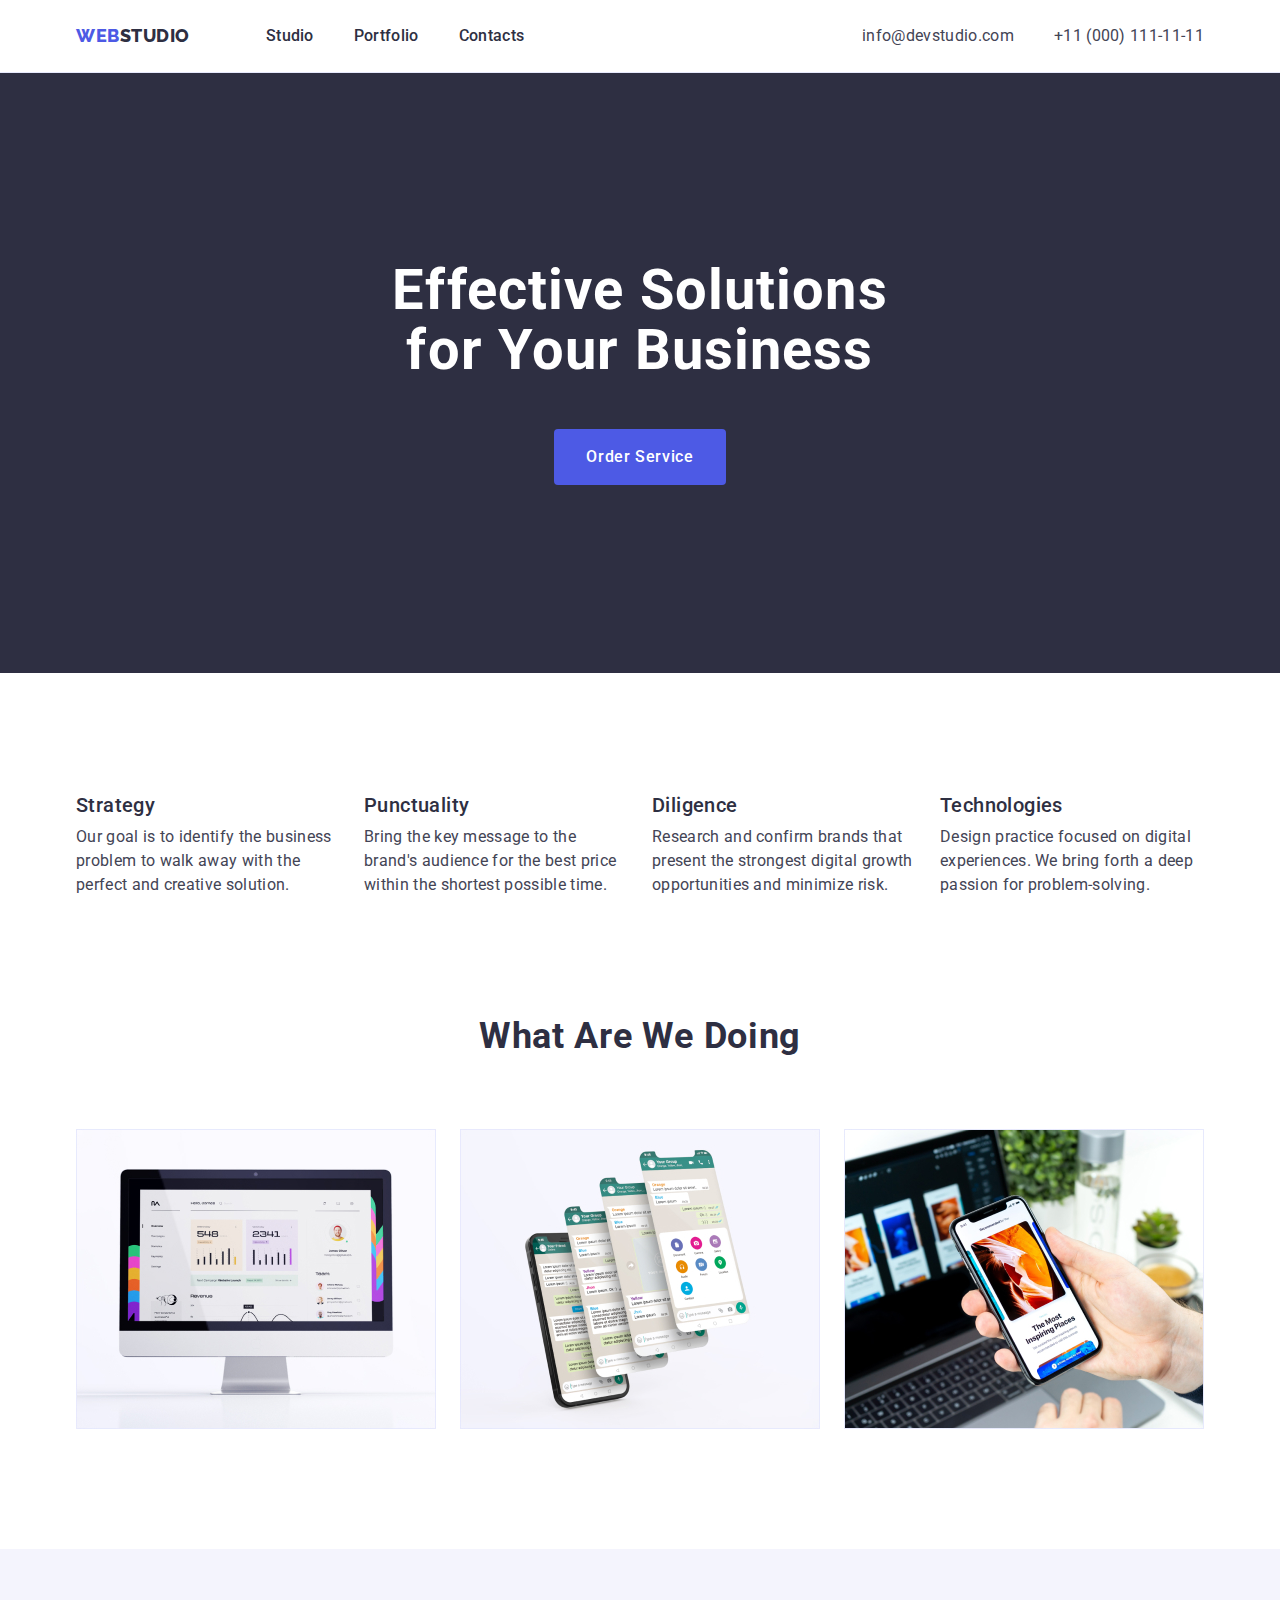
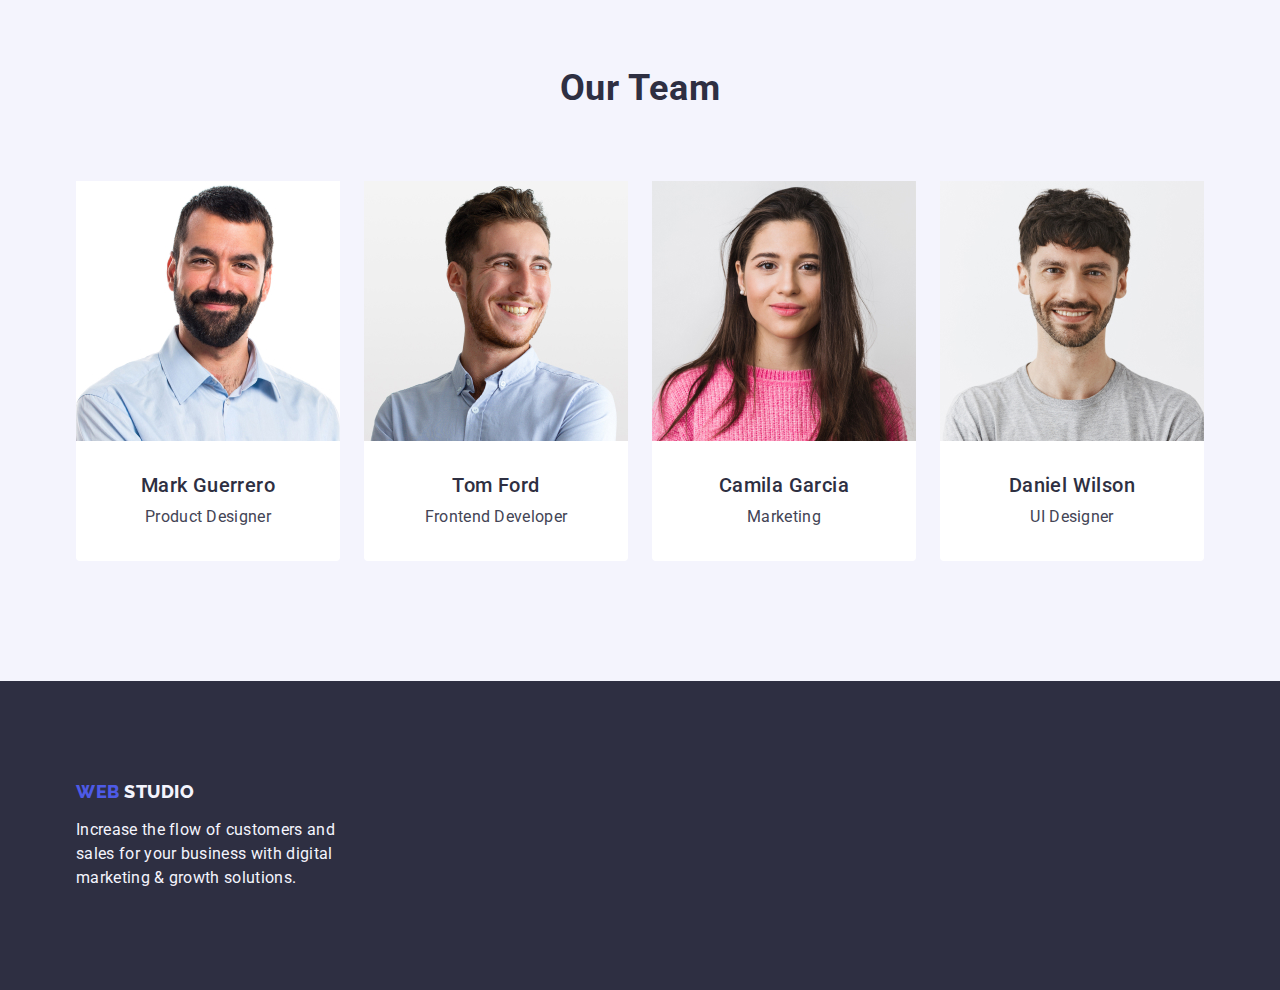
==== commit b84a5b51: "ДЗ 3 виправляю помилкu на які вказав ментор" ====
--- a/index.html
+++ b/index.html
@@ -65,7 +65,7 @@
       <!-- Our qualities -->
       <section class="section qua">
         <div class="container">
-          <h2 hidden class="section-title">Our qualities</h2>
+          <h2 class="visually-hidden">Our qualities</h2>
           <ul class="list qua">
             <li class="item">
               <h3 class="section-qualities">Strategy</h3>
--- a/css/style.css
+++ b/css/style.css
@@ -10,7 +10,7 @@
   --blue-text-color: #4d5ae5;
 }
 
-/* Утіліти */
+/* Утиліти */
 h1,
 h2,
 h3,
@@ -95,6 +95,11 @@
   font-size: 16px;
   line-height: 1.5;
 }
+.contact-list .link {
+  display: block;
+  padding-top: 24px;
+  padding-bottom: 24px;
+}
 .site-nav {
   display: flex;
   align-items: center;
@@ -114,7 +119,7 @@
 .list.contact-list {
   display: flex;
   gap: 40px;
-  padding: 24px 0;
+  /* padding: 24px 0; */
 }
 .contact {
   color: var(--text-color);
@@ -172,9 +177,22 @@
 }
 
 /* Our qualities section */
+.visually-hidden {
+  position: absolute;
+  width: 1px;
+  height: 1px;
+  margin: -1px;
+  border: 0;
+  padding: 0;
+
+  white-space: nowrap;
+  clip-path: inset(100%);
+  clip: rect(0 0 0 0);
+  overflow: hidden;
+}
 
 .section.qua {
-  padding-top: 120px 0;
+  padding: 120px 0;
 }
 .section-title {
   color: var(--title-color);
@@ -203,7 +221,6 @@
 }
 /* What are we doing */
 .section.doing {
-  padding-top: 120px;
   padding-bottom: 120px;
 }
 .list.doing {
@@ -274,6 +291,7 @@
 footer .logo.link {
   display: inline-block;
   margin-bottom: 16px;
+  margin-right: 0;
 }
 /* Стилі Portfolio */
 .section .work-button {
@@ -283,8 +301,8 @@
   border-radius: 4px;
   cursor: pointer;
   padding: 12px 24px;
-  box-shadow: 0px 3px 1px rgba(0, 0, 0, 0.1), 0px 2px 1px rgba(0, 0, 0, 0.08),
-    0px 2px 2px rgba(0, 0, 0, 0.12);
+  /* box-shadow: 0px 3px 1px rgba(0, 0, 0, 0.1), 0px 2px 1px rgba(0, 0, 0, 0.08),
+    0px 2px 2px rgba(0, 0, 0, 0.12); */
 
   font-family: inherit;
   font-weight: 500;
@@ -313,7 +331,6 @@
   justify-content: center;
   gap: 24px;
 
-  /* padding-top: 96px; */
   margin-bottom: 72px;
 }
 .section.portfol {
@@ -324,20 +341,17 @@
 .list.examples {
   display: flex;
   flex-wrap: wrap;
+  row-gap: 48px;
+  column-gap: 24px;
 }
 .work-container {
   padding: 32px 16px;
-  /* padding-top: 32px;
-
-  padding-bottom: 32px;
-  padding-left: 16px; */
   border: 1px solid var(--hairlines-button-color);
   border-top: none;
 }
 .item-work {
-  width: 360px;
-  margin-right: 24px;
-  margin-bottom: 48px;
+  /* margin-right: 24px;
+  margin-bottom: 48px; */
   width: calc((100% - 48px) / 3);
 }
 .item-work:nth-child(3n) {
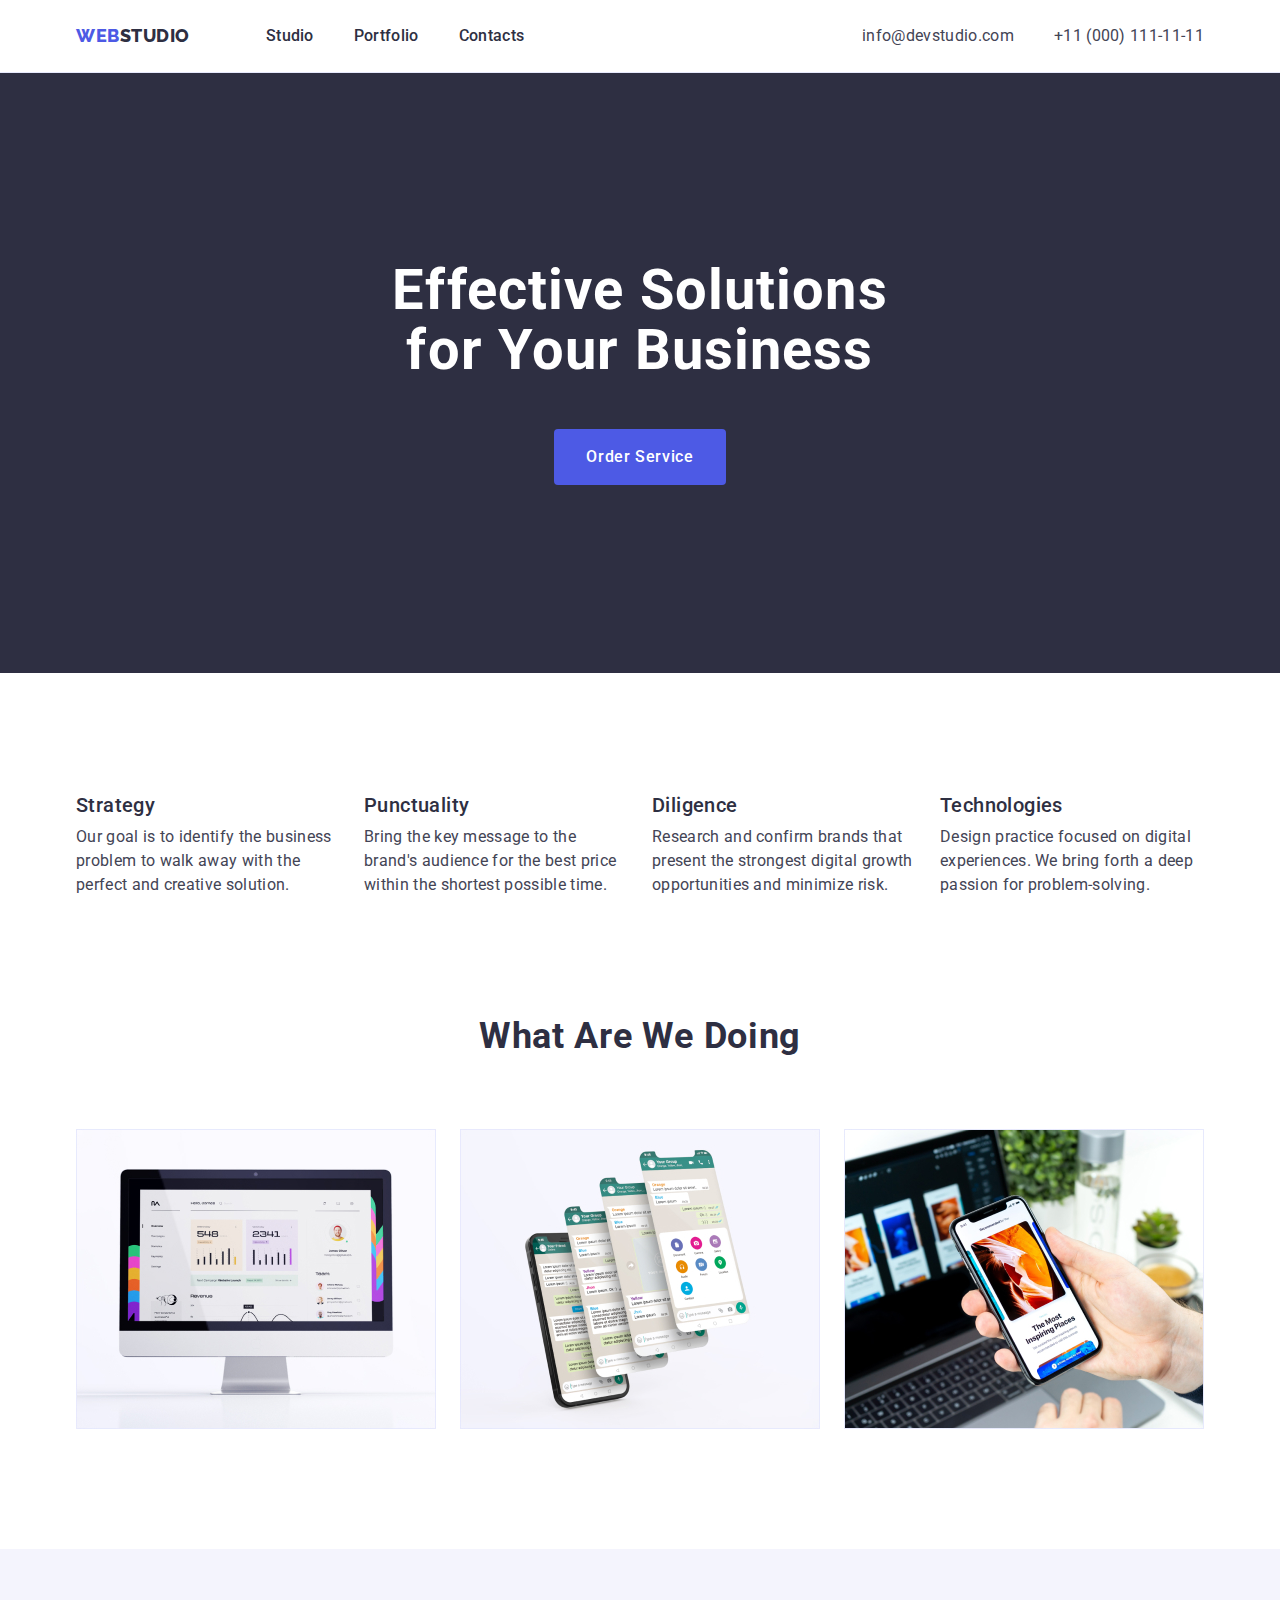
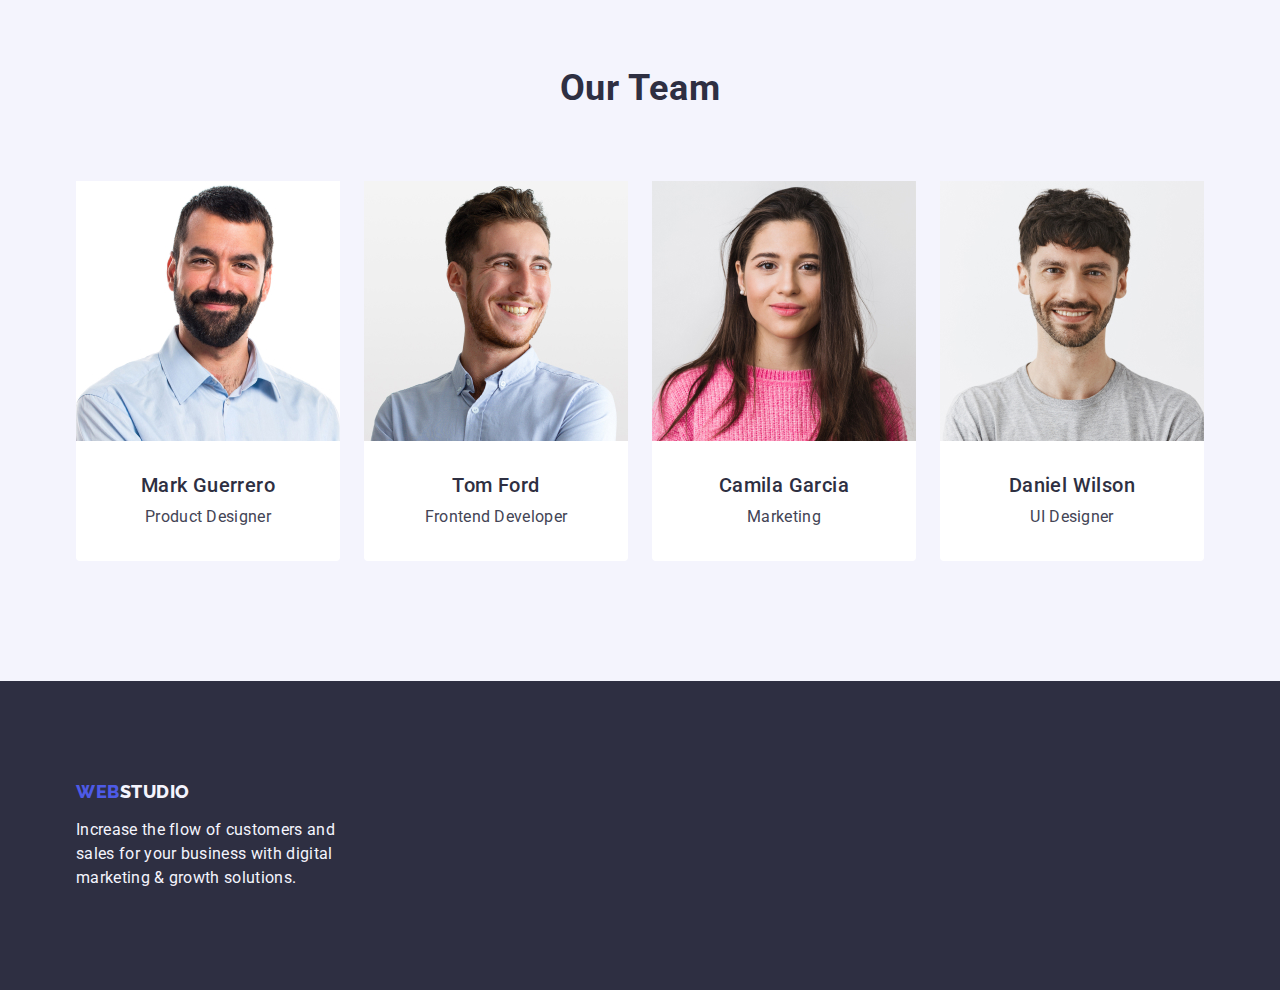
==== commit 514939a6: "прибрав відступ між словами в лого футера" ====
--- a/index.html
+++ b/index.html
@@ -168,8 +168,7 @@
     <footer class="footer">
       <div class="container">
         <a class="logo link" href="./index.html"
-          >Web
-          <span class="logo-cloud">Studio</span>
+          >Web<span class="logo-cloud">Studio</span>
         </a>
         <p class="footer-text">
           Increase the flow of customers and sales for your business with
